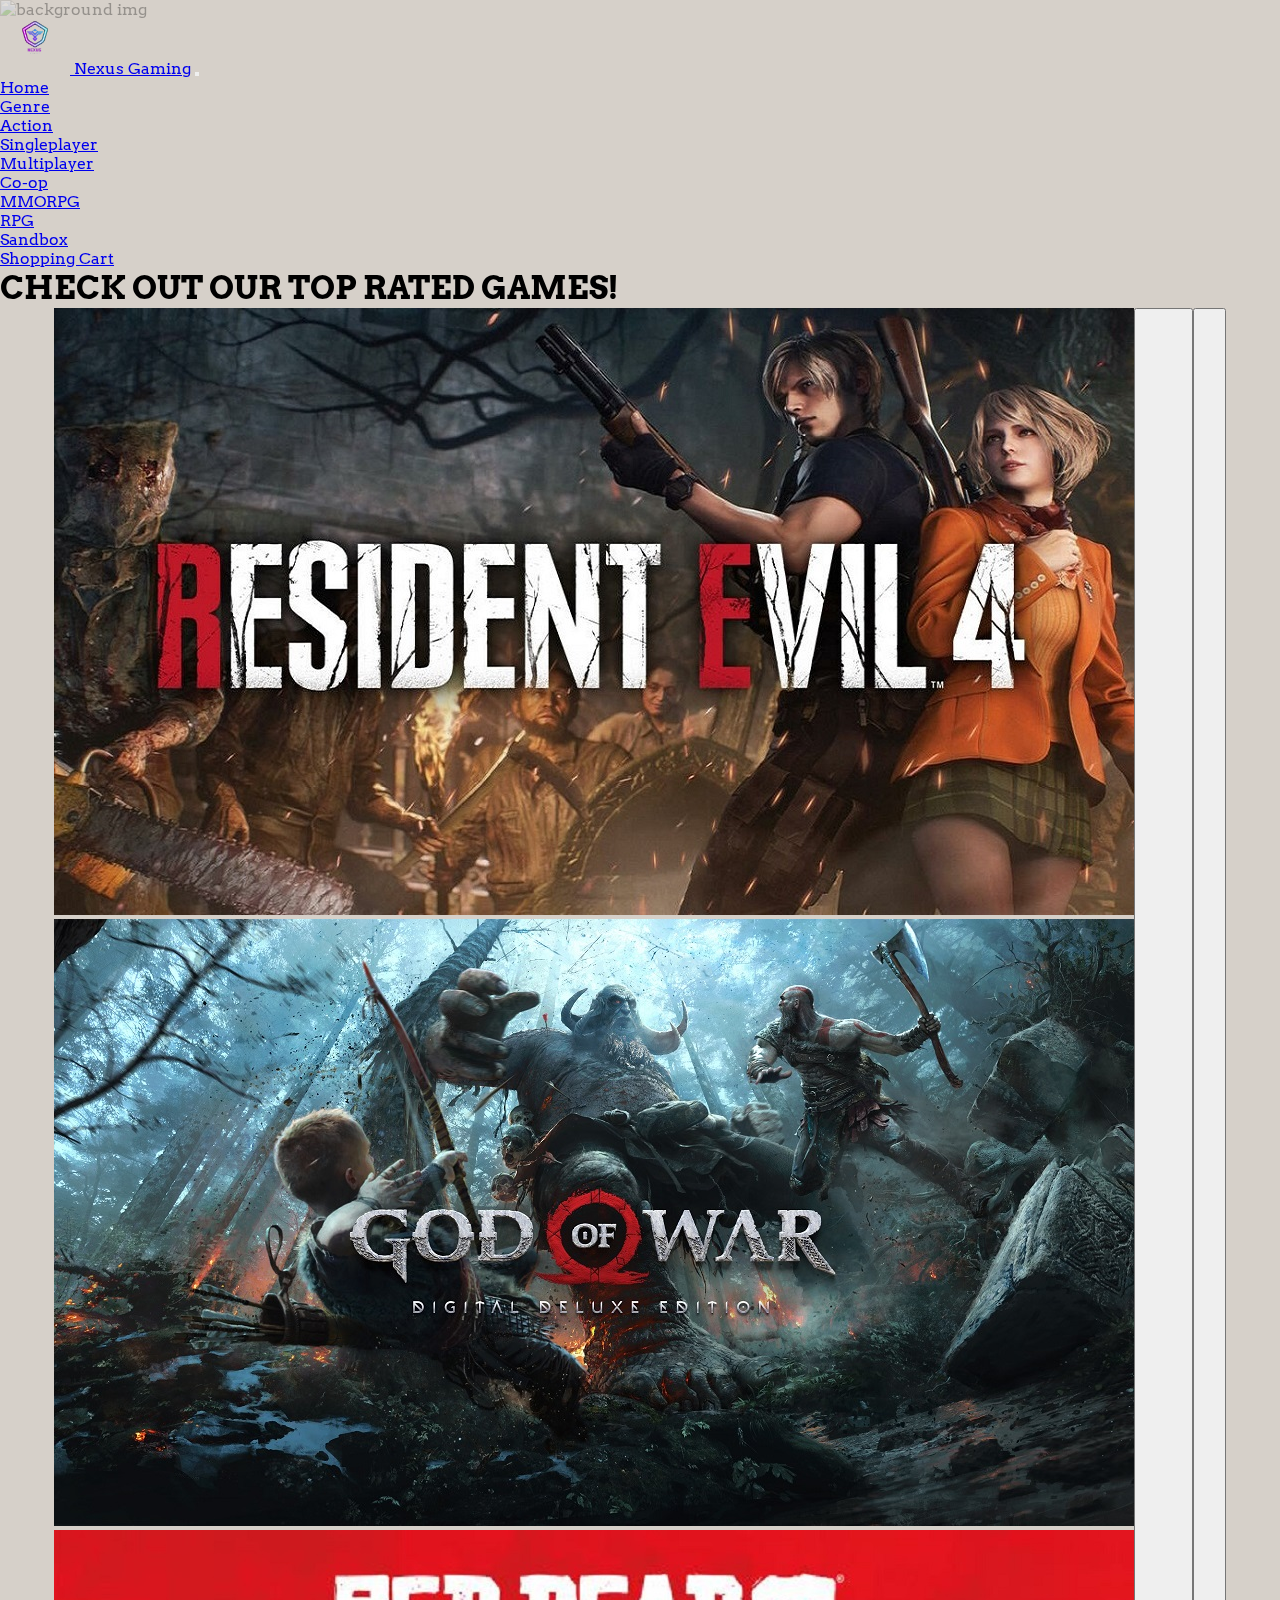
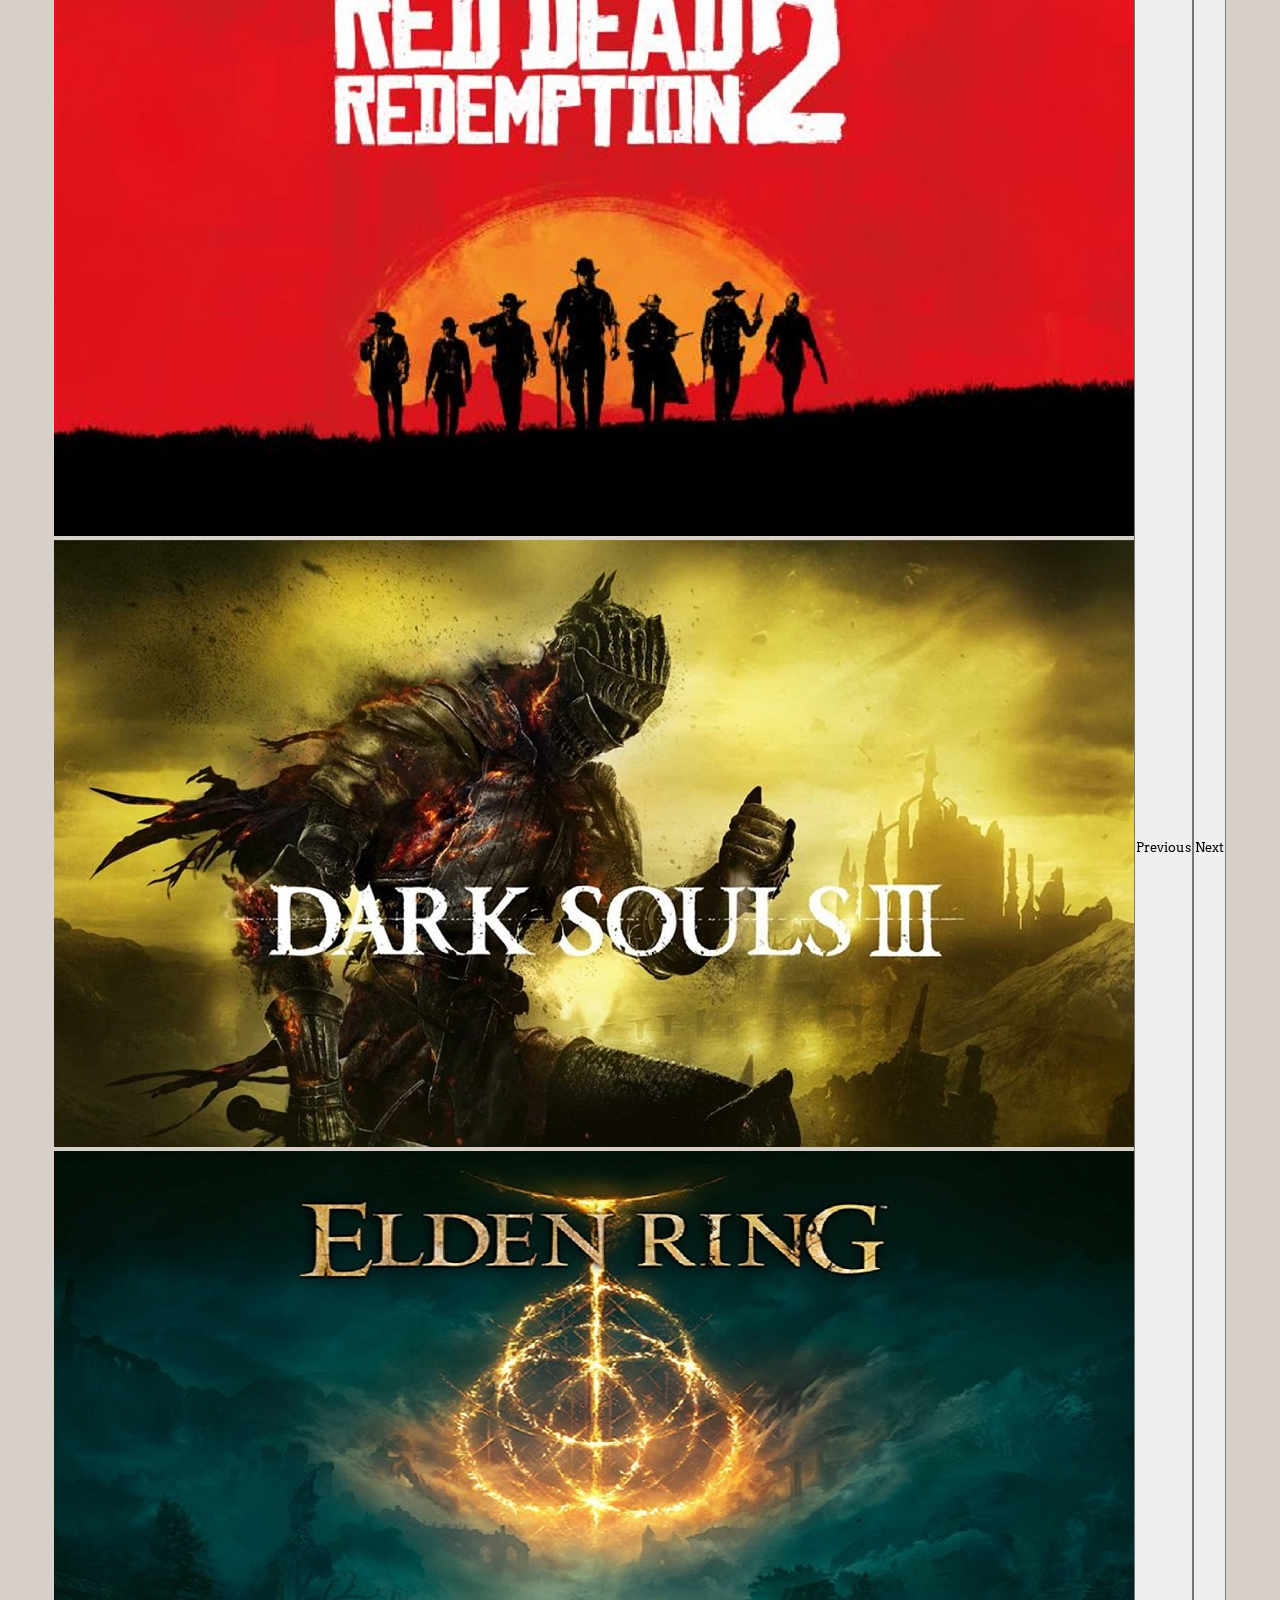
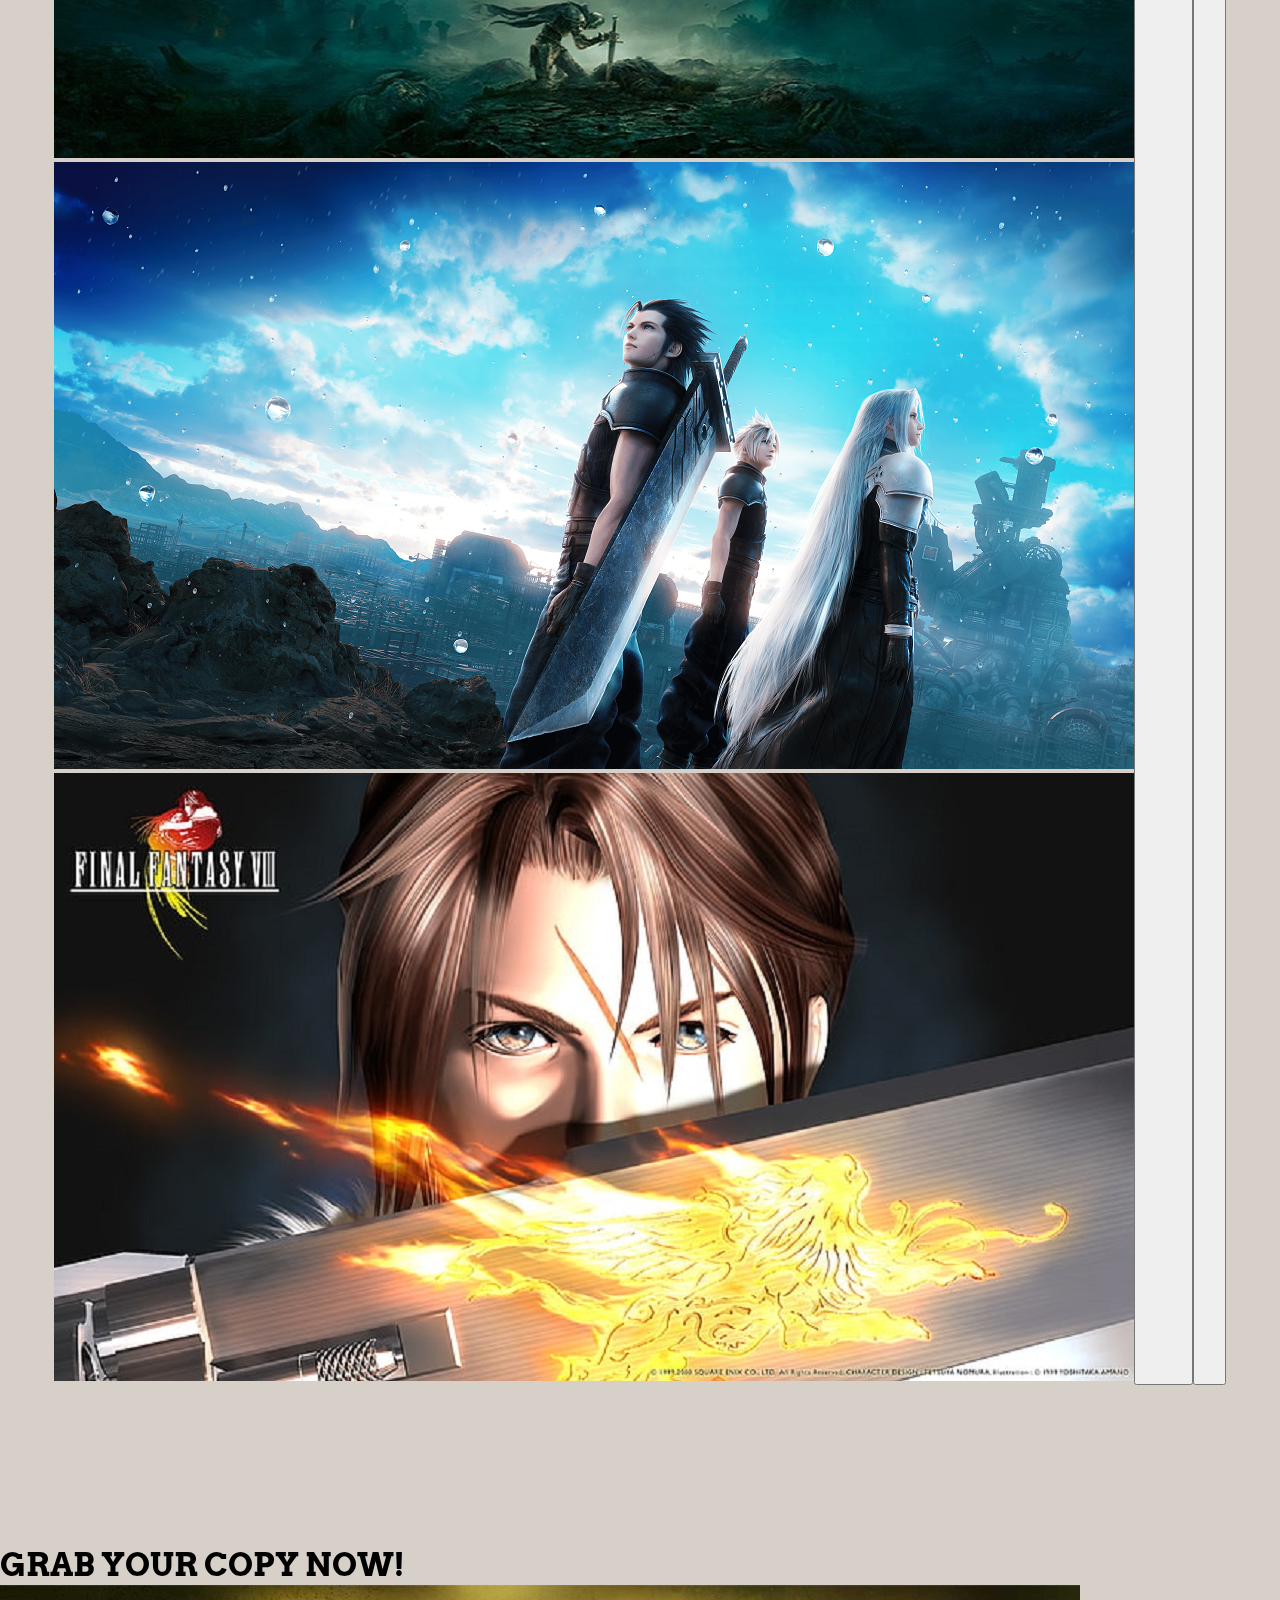
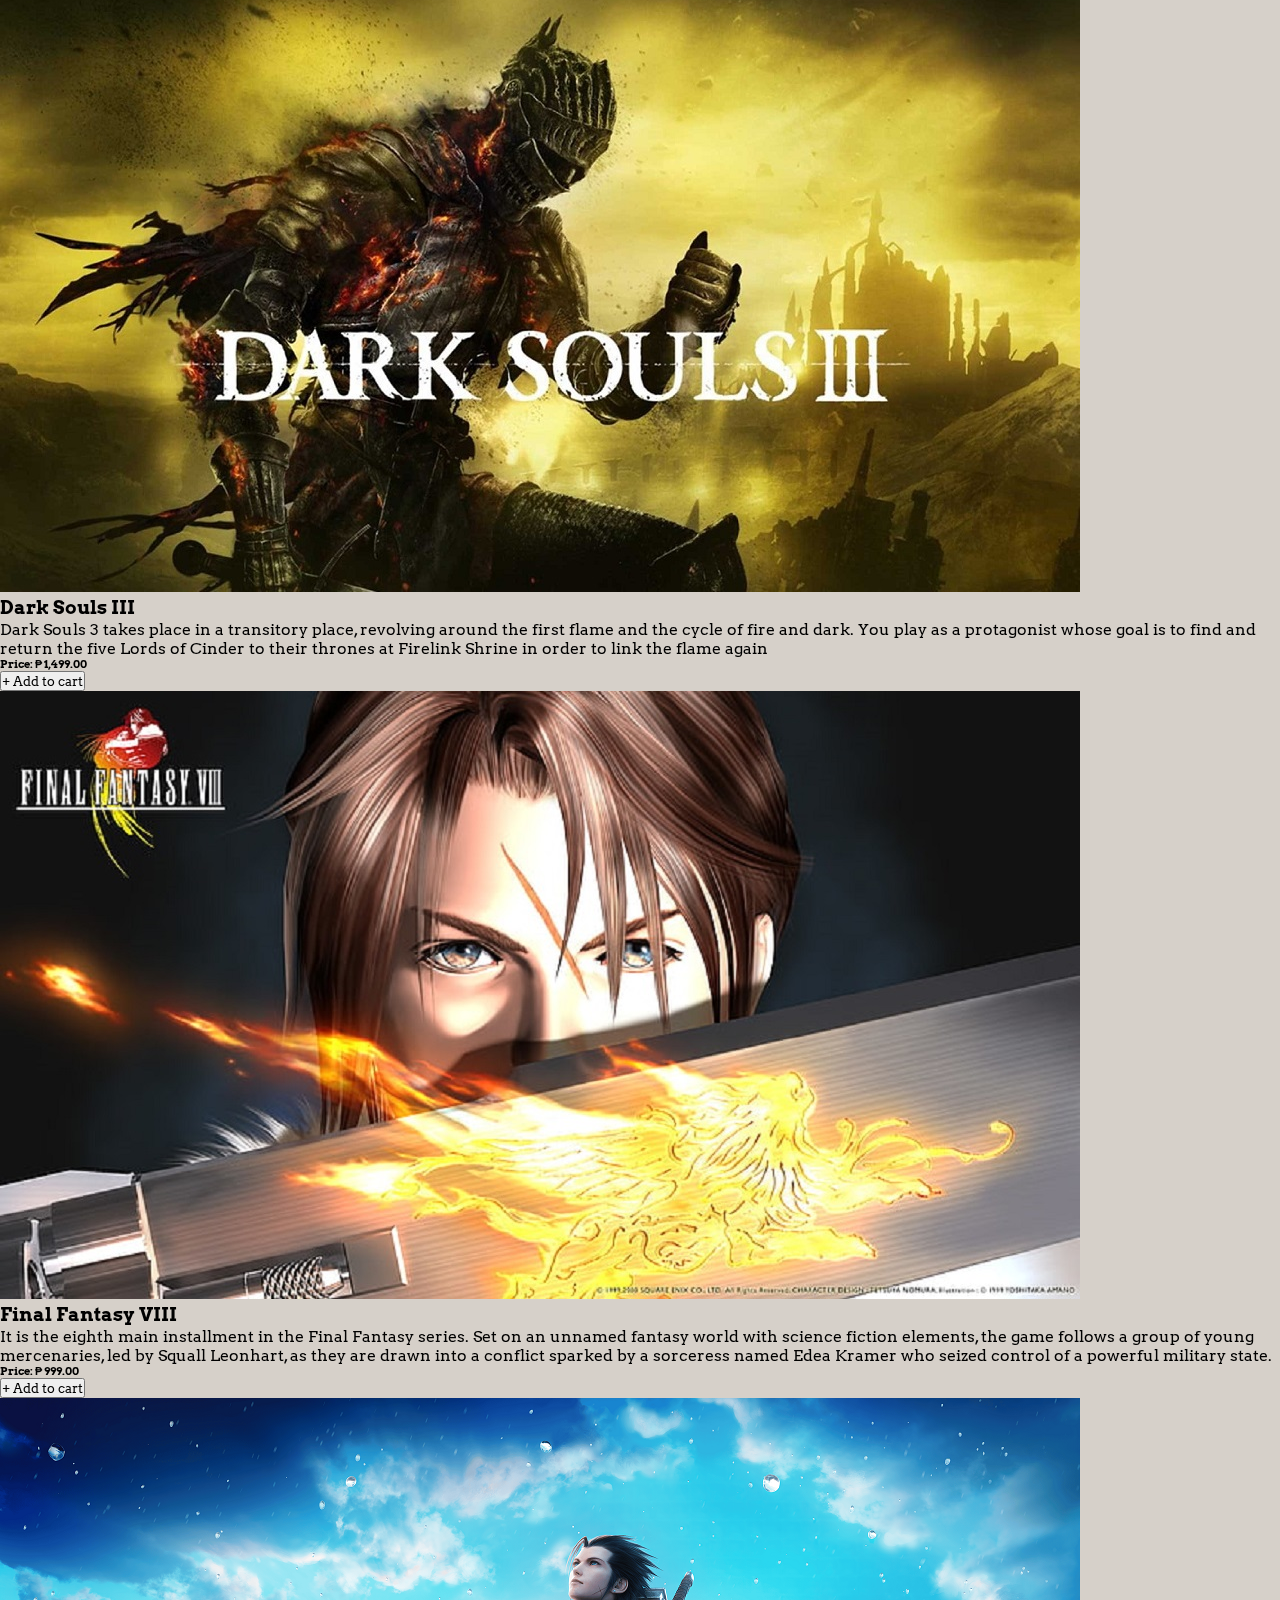
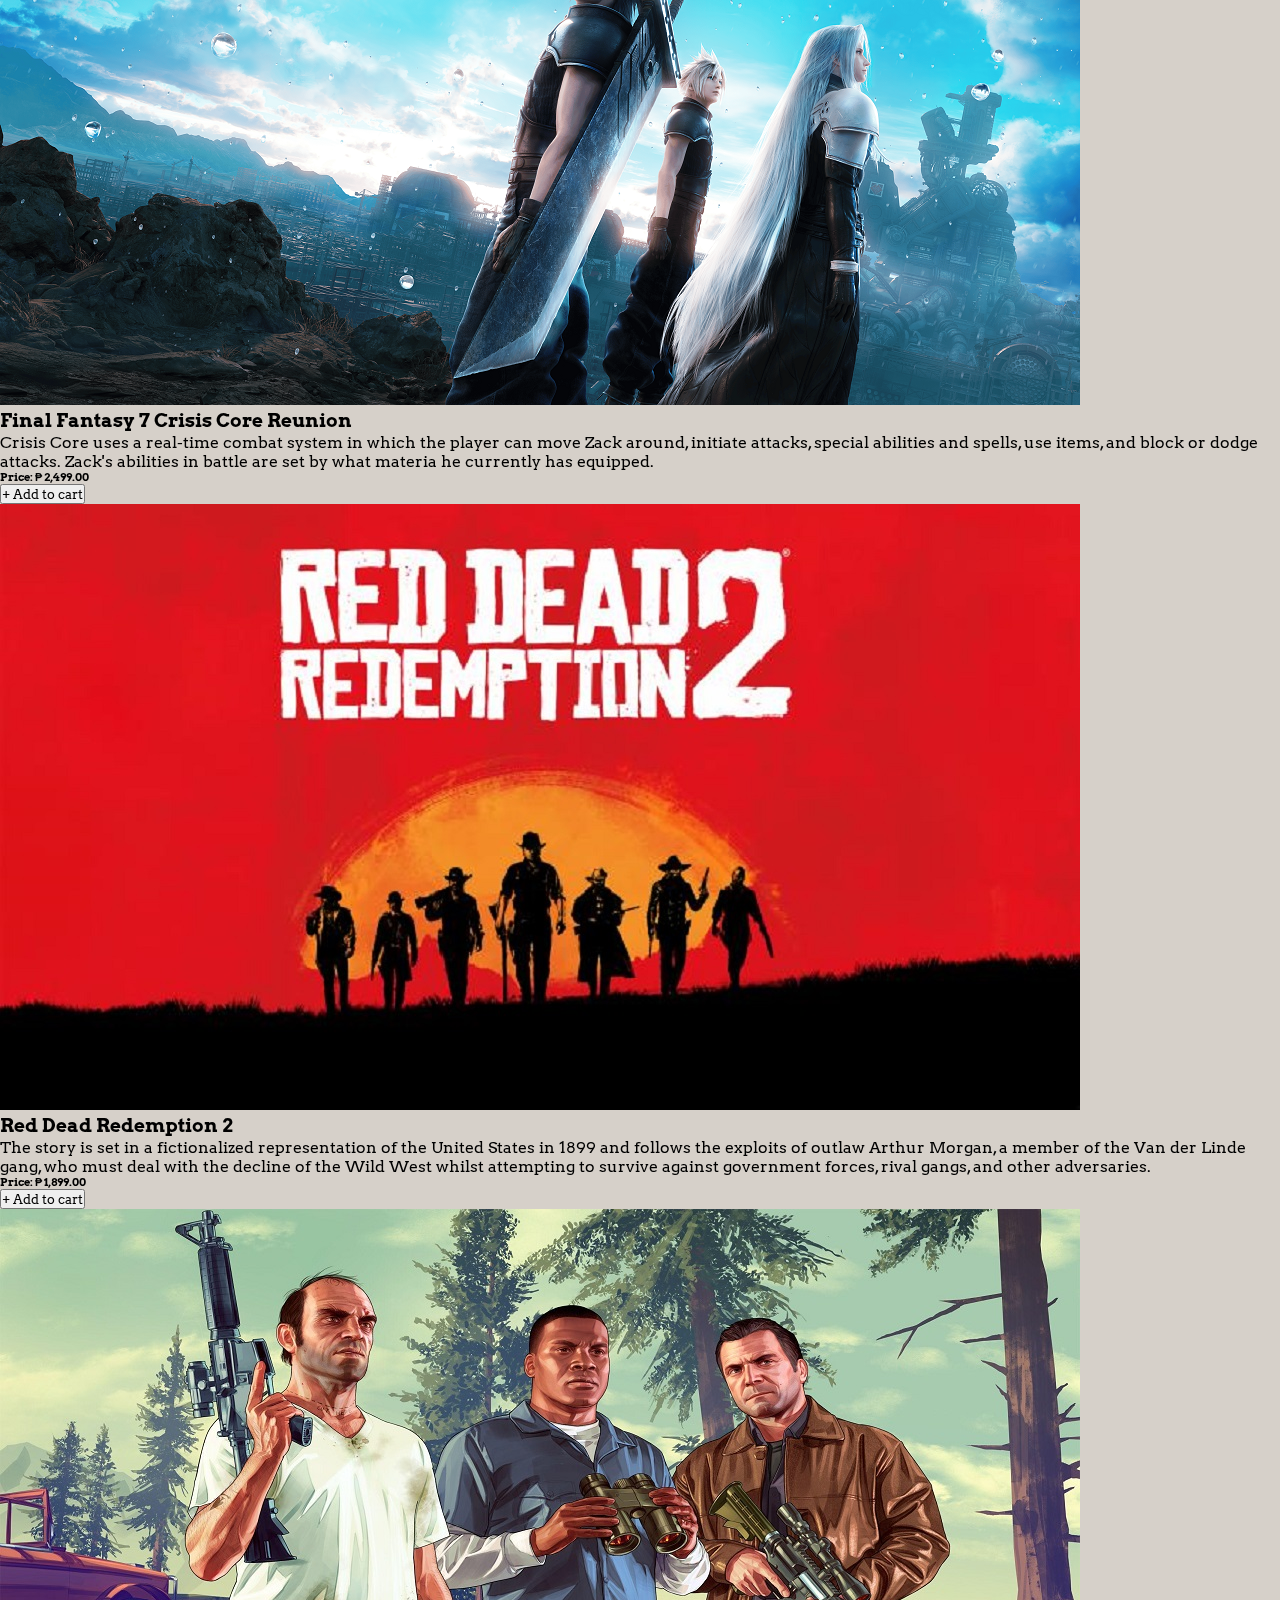
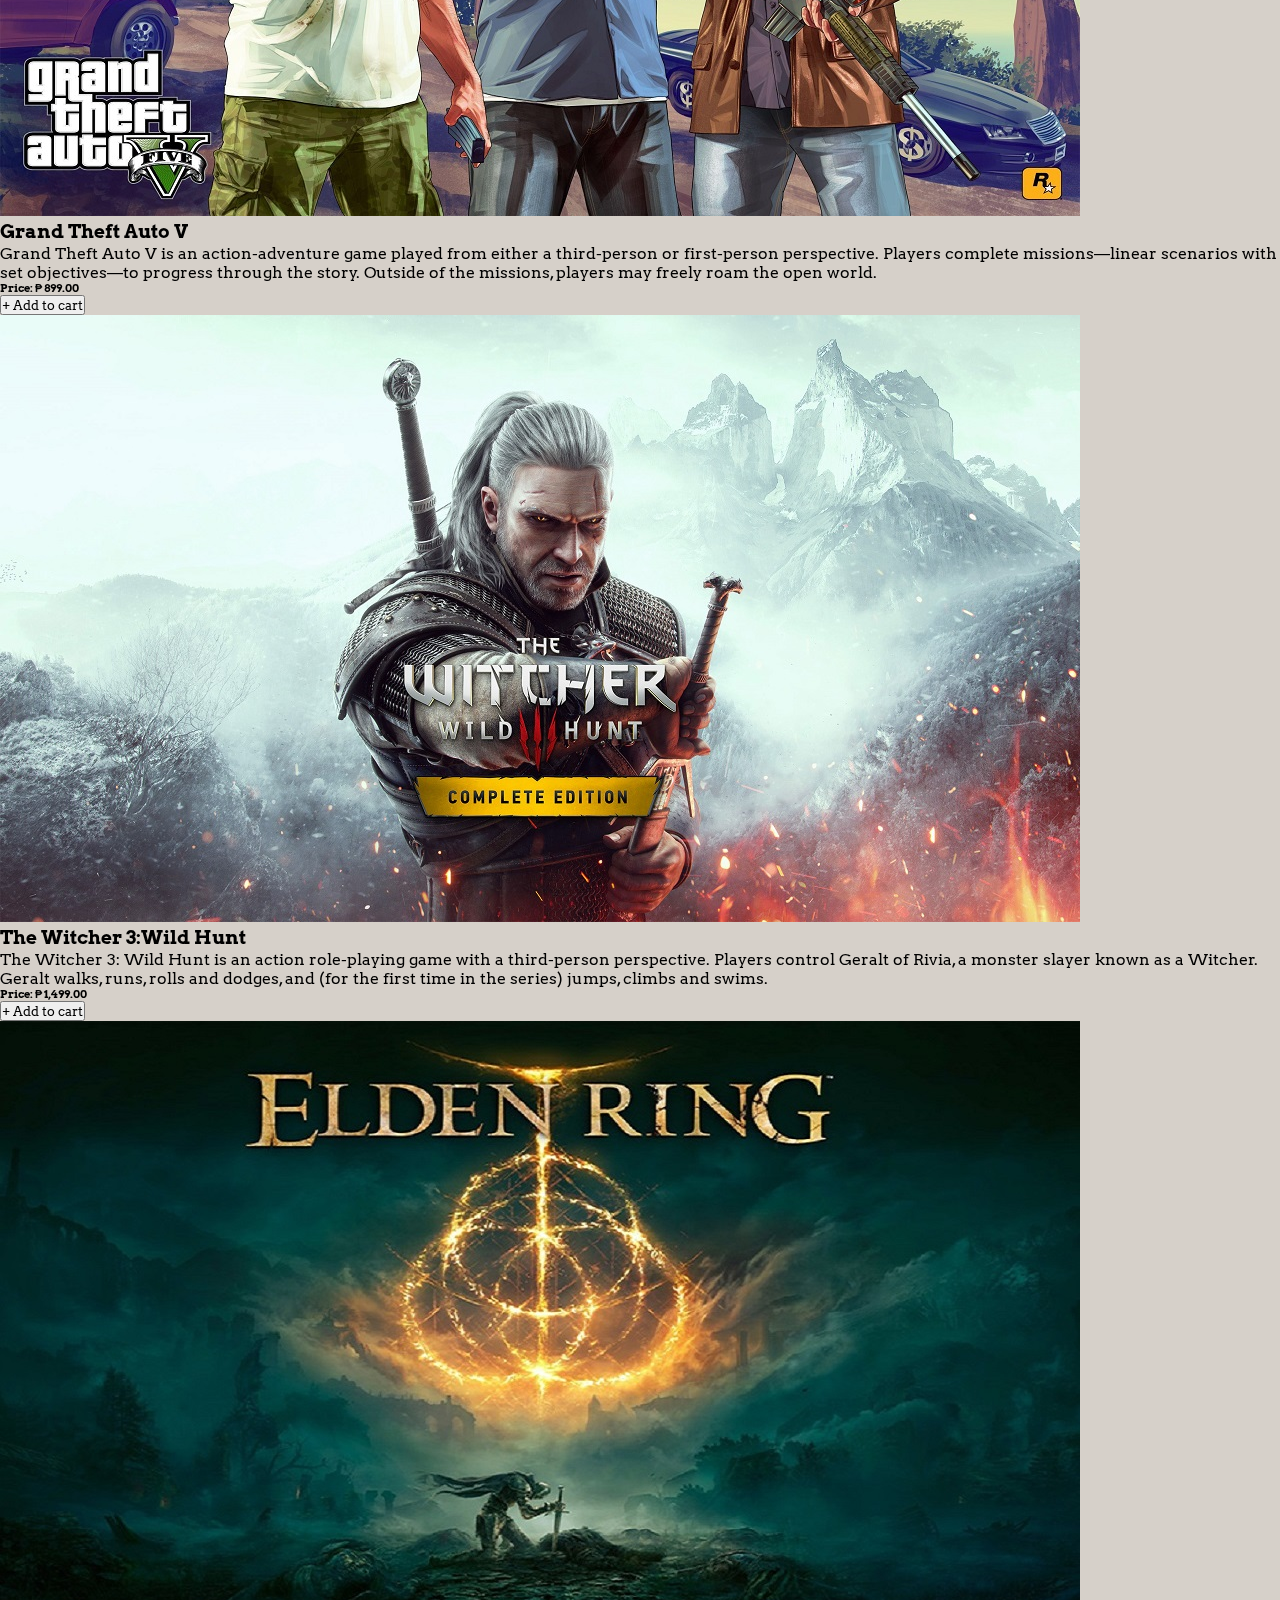
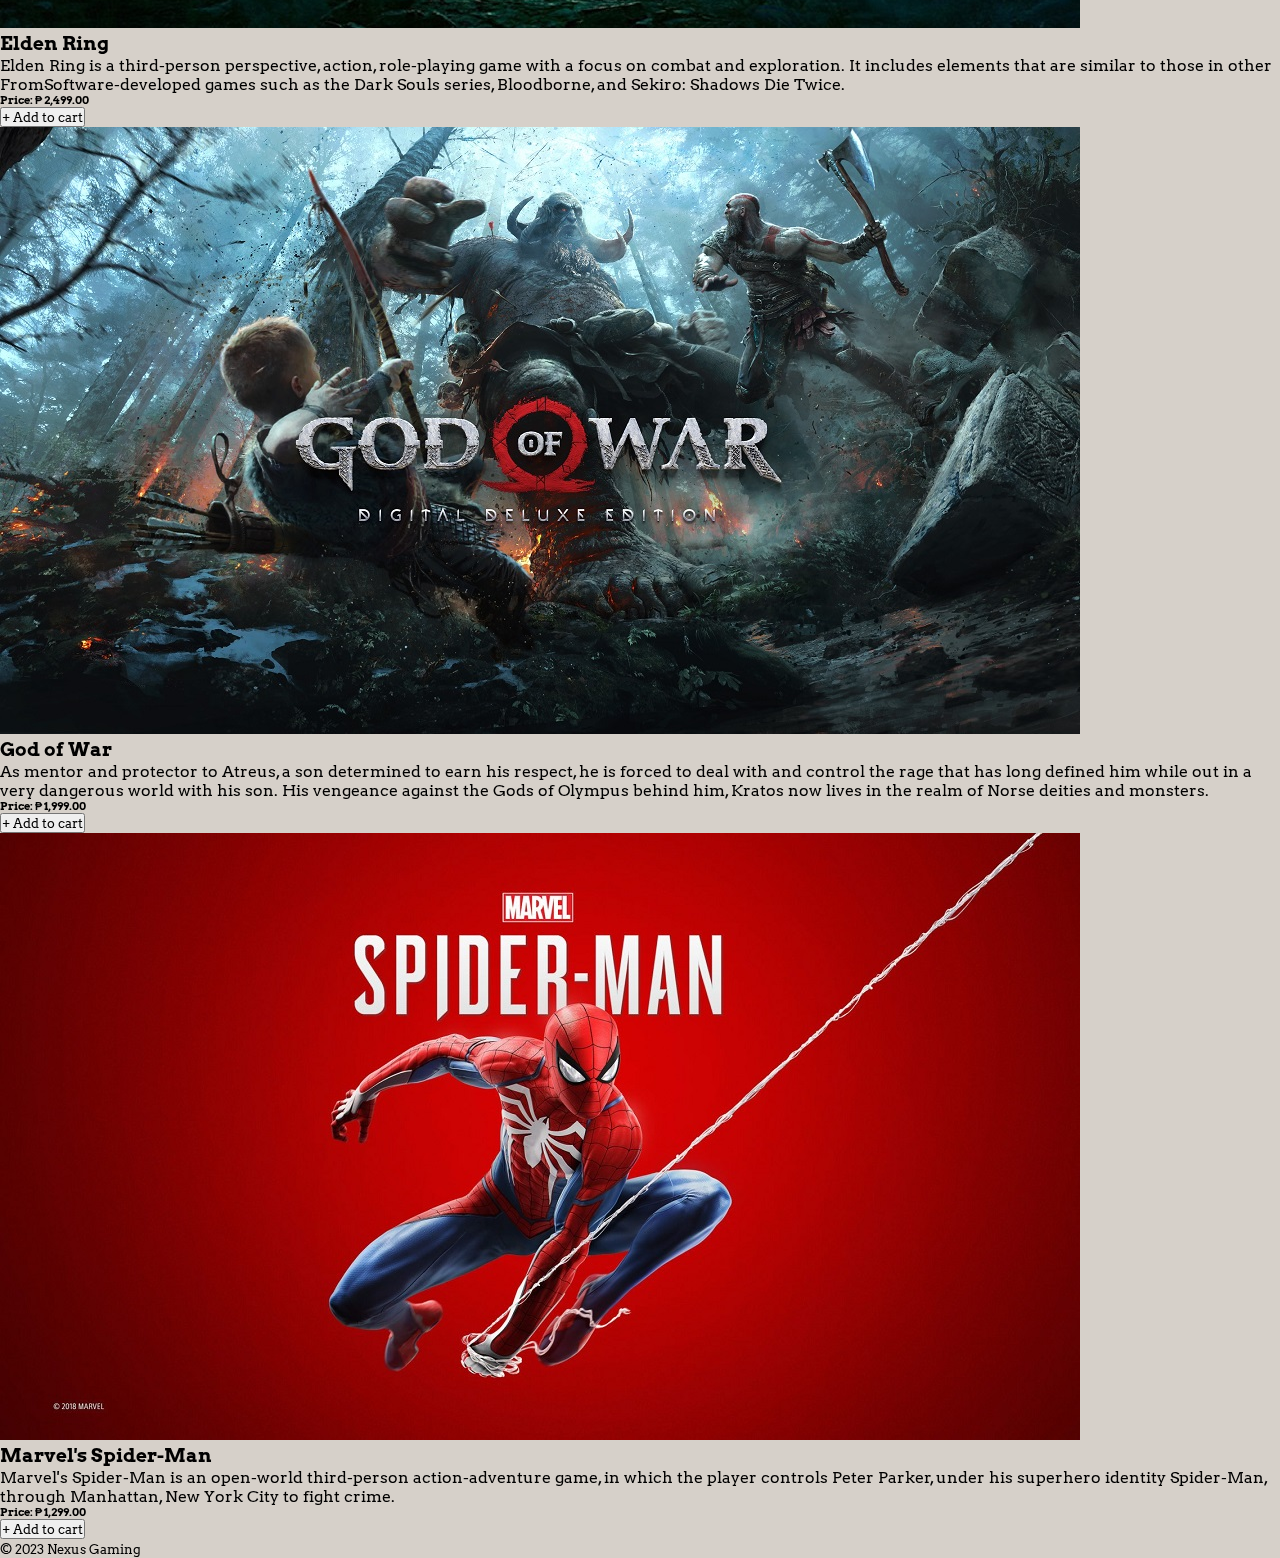
==== index.html @ f7b5dd81 "Add price" ====
<!DOCTYPE html>
<html lang="en">

<!-------------------------- Head ----------------------------------->
<head>
  <meta charset="UTF-8">
  <meta name="viewport" content="width=device-width, initial-scale=1">
  <link rel="icon" href="/assets/img/Nexus.png" type="image/icon type">
  <title>Nexus Gaming</title>
  <link href="https://cdn.jsdelivr.net/npm/bootstrap@5.3.0-alpha3/dist/css/bootstrap.min.css" rel="stylesheet"
    integrity="sha384-KK94CHFLLe+nY2dmCWGMq91rCGa5gtU4mk92HdvYe+M/SXH301p5ILy+dN9+nJOZ" crossorigin="anonymous">
  <link rel="stylesheet" href="css/main-style.css">
  <link rel="preconnect" href="https://fonts.googleapis.com">
  <link rel="preconnect" href="https://fonts.gstatic.com" crossorigin>
  <link href="https://fonts.googleapis.com/css2?family=Arvo:ital,wght@0,400;0,700;1,400;1,700&display=swap"
    rel="stylesheet">
</head>

<body>
  <img id="background-img" class="img-fluid" src="https://mcdn.wallpapersafari.com/medium/87/31/QWq20j.jpg"
    alt="background img">

  <!------------------------------- Navigations -------------------------------->
  <nav class="navbar navbar-expand-lg bg-transparent text-dark">
    <div class="container-fluid">
      <a class="navbar-brand" href="index.html"><img src="/assets/img/Nexus.png" alt="Bootstrap" width="70" height="74">
        Nexus Gaming</a>
      <button class="navbar-toggler" type="button" data-bs-toggle="collapse" data-bs-target="#navbarSupportedContent"
        aria-controls="navbarSupportedContent" aria-expanded="false" aria-label="Toggle navigation">
        <span class="navbar-toggler-icon"></span>
      </button>
      <div class="collapse navbar-collapse" id="navbarSupportedContent">
        <ul class="navbar-nav me-auto mb-2 mb-lg-0">
          <li class="nav-item">
            <a class="nav-link active" aria-current="page" href="index.html"> Home</a>
          </li>
          <li class="nav-item dropdown">
            <a class="nav-link dropdown-toggle" href="#" role="button" data-bs-toggle="dropdown" aria-expanded="false">
              Genre
            </a>
            <ul class="dropdown-menu">
              <li><a class="dropdown-item" href="#">Action</a></li>
              <li><a class="dropdown-item" href="#">Singleplayer</a></li>
              <li><a class="dropdown-item" href="#">Multiplayer</a></li>
              <li><a class="dropdown-item" href="#">Co-op</a></li>
              <li><a class="dropdown-item" href="#">MMORPG</a></li>
              <li><a class="dropdown-item" href="#">RPG</a></li>
              <li><a class="dropdown-item" href="#">Sandbox</a></li>
            </ul>
          </li>
          <li class="nav-item">
            <a class="nav-link" href="cart.html"> Shopping Cart</a>
          </li>
        </ul>
      </div>
    </div>
  </nav>

  <!------------------------------------- Main ------------------------------------->
  <main>
    <!------------------------------- Welcome Screen --------------------------------->
    <div class="p-30 text-center w-100">
      <h1 class="p-4 m-2 text-center">CHECK OUT OUR TOP RATED GAMES!</h1>
      <div class="carousel">
        <div id="carouselExampleAutoplaying" class="carousel slide" data-bs-ride="carousel">
          <div class="carousel-inner">
            <div class="carousel-item">
              <img src="/assets/img/RE4.jpg" class="d-block w-100" alt="RE4">
            </div>
            <div class="carousel-item active">
              <img src="/assets/img/God of War.jpg" class="d-block w-100" alt="RDR2">
            </div>
            <div class="carousel-item">
              <img src="/assets/img/RDR2.png" class="d-block w-100" alt="RDR2">
            </div>
            <div class="carousel-item">
              <img src="/assets/img/ds3.jpg" class="d-block w-100" alt="DS3">
            </div>
            <div class="carousel-item">
              <img src="/assets/img/elden-ring.jpg" class="d-block w-100" alt="elden-ring">
            </div>
            <div class="carousel-item">
              <img src="/assets/img/ff7ccr.webp" class="d-block w-100" alt="FF7CCR">
            </div>
            <div class="carousel-item">
              <img src="/assets/img/ff8.jpg" class="d-block w-100" alt="FF8">
            </div>
          </div>
          <button class="carousel-control-prev" type="button" data-bs-target="#carouselExampleAutoplaying"
            data-bs-slide="prev">
            <span class="carousel-control-prev-icon" aria-hidden="true"></span>
            <span class="visually-hidden">Previous</span>
          </button>
          <button class="carousel-control-next" type="button" data-bs-target="#carouselExampleAutoplaying"
            data-bs-slide="next">
            <span class="carousel-control-next-icon" aria-hidden="true"></span>
            <span class="visually-hidden">Next</span>
          </button>
        </div>
      </div>


      <!------------------------------------- Cards ------------------------------------->
      <div class="cards-album-container p-30 text-center w-100">
        <h1>GRAB YOUR COPY NOW!</h1>
        <div class="album py-5 bg-body-transparent text-start">
          <div class="container">
            <div class="row row-cols-1 row-cols-sm-2 row-cols-md-3 g-3">
              <div class="col-lg-4 d-flex align-items-stretch">
                <div class="card shadow-sm">
                  <img src="/assets/img/ds3.jpg" alt="">
                  <div class="card-body">
                    <p class="card-text">
                    <h3>Dark Souls III</h3>
                    Dark Souls 3 takes place in a transitory place, revolving around the first flame and the cycle of
                    fire and dark. You play as a protagonist whose goal is to find and return the
                    five Lords of Cinder to their thrones at Firelink Shrine in order to link the flame again</p>
                  </div>
                  <div class="d-flex p-3 justify-content-around align-items-center">
                    <h6 class="m-0">Price: &#8369; 1,499.00</h6>
                    <button type="button" class="btn btn-sm btn-outline-secondary">+ Add to cart</button>
                  </div>
                </div>
              </div>

              <div class="col-lg-4 d-flex align-items-stretch">
                <div class="card shadow-sm">
                  <img src="/assets/img/ff8.jpg" alt="">
                  <div class="card-body">
                    <p class="card-text">
                    <h3>Final Fantasy VIII</h3>
                    It is the eighth main installment in the Final Fantasy series. Set on an unnamed fantasy world with
                    science fiction elements, the game follows a group of young mercenaries, led by Squall Leonhart, as
                    they are drawn into a conflict sparked by
                    a sorceress named Edea Kramer who seized control of a powerful military state.</p>
                  </div>
                  <div class="d-flex p-3 justify-content-around align-items-center">
                    <h6 class="m-0">Price: &#8369; 999.00</h6>
                    <button type="button" class="btn btn-sm btn-outline-secondary">+ Add to cart</button>
                  </div>
                </div>
              </div>

              <div class="col-lg-4 d-flex align-items-stretch">
                <div class="card shadow-sm">
                  <img src="/assets/img/ff7ccr.webp" alt="">
                  <div class="card-body">
                    <p class="card-text">
                    <h3>Final Fantasy 7 Crisis Core Reunion</h3>
                    Crisis Core uses a real-time combat system in which the player can move Zack around, initiate
                    attacks, special abilities and spells, use items, and block or dodge attacks.
                    Zack's abilities in battle are set by what materia he currently has equipped.</p>
                  </div>
                  <div class="d-flex p-3 justify-content-around align-items-center">
                    <h6 class="m-0">Price: &#8369; 2,499.00</h6>
                    <button type="button" class="btn btn-sm btn-outline-secondary">+ Add to cart</button>
                  </div>
                </div>
              </div>

              <div class="col-lg-4 d-flex align-items-stretch">
                <div class="card shadow-sm">
                  <img src="/assets/img/RDR2.png" alt="">
                  <div class="card-body">
                    <p class="card-text">
                    <h3>Red Dead Redemption 2</h3>
                    The story is set in a fictionalized representation of the United States in 1899 and follows the
                    exploits of outlaw Arthur Morgan, a member of the Van der Linde gang, who must deal with the decline
                    of the Wild West whilst attempting
                    to survive against government forces, rival gangs, and other adversaries.</p>
                  </div>
                  <div class="d-flex p-3 justify-content-around align-items-center">
                    <h6 class="m-0">Price: &#8369; 1,899.00</h6>
                    <button type="button" class="btn btn-sm btn-outline-secondary">+ Add to cart</button>
                  </div>
                </div>
              </div>

              <div class="col-lg-4 d-flex align-items-stretch">
                <div class="card shadow-sm">
                  <img src="/assets/img/GTAV.jpg" alt="">
                  <div class="card-body">
                    <p class="card-text">
                    <h3>Grand Theft Auto V</h3>
                    Grand Theft Auto V is an action-adventure game played from either a third-person or first-person
                    perspective. Players complete missions—linear scenarios with set objectives—to progress through the
                    story.
                    Outside of the missions, players may freely roam the open world.</p>
                  </div>
                  <div class="d-flex p-3 justify-content-around align-items-center">
                    <h6 class="m-0">Price: &#8369; 899.00</h6>
                    <button type="button" class="btn btn-sm btn-outline-secondary">+ Add to cart</button>
                  </div>
                </div>
              </div>

              <div class="col-lg-4 d-flex align-items-stretch">
                <div class="card shadow-sm">
                  <img src="/assets/img/Witcher-3.jpg" alt="">
                  <div class="card-body">
                    <p class="card-text">
                    <h3>The Witcher 3:Wild Hunt</h3>
                    The Witcher 3: Wild Hunt is an action role-playing game with a third-person perspective. Players
                    control Geralt of Rivia, a monster slayer known as a Witcher. Geralt walks, runs, rolls and dodges,
                    and (for the first time in the series) jumps, climbs and swims.</p>
                  </div>
                  <div class="d-flex p-3 justify-content-around align-items-center">
                    <h6 class="m-0">Price: &#8369; 1,499.00</h6>
                    <button type="button" class="btn btn-sm btn-outline-secondary">+ Add to cart</button>
                  </div>
                </div>
              </div>

              <div class="col-lg-4 d-flex align-items-stretch">
                <div class="card shadow-sm">
                  <img src="/assets/img/elden-ring.jpg" alt="">
                  <div class="card-body">
                    <p class="card-text">
                    <h3>Elden Ring</h3>
                    Elden Ring is a third-person perspective, action, role-playing game with a focus on combat and
                    exploration. It includes elements that are similar to those in other
                    FromSoftware-developed games such as the Dark Souls series, Bloodborne, and Sekiro: Shadows Die
                    Twice.</p>
                  </div>
                  <div class="d-flex p-3 justify-content-around align-items-center">
                    <h6 class="m-0">Price: &#8369; 2,499.00</h6>
                    <button type="button" class="btn btn-sm btn-outline-secondary">+ Add to cart</button>
                  </div>
                </div>
              </div>

              <div class="col-lg-4 d-flex align-items-stretch">
                <div class="card shadow-sm">
                  <img src="/assets/img/God of War.jpg" alt="">
                  <div class="card-body">
                    <p class="card-text">
                    <h3>God of War</h3>
                    As mentor and protector to Atreus, a son determined to earn his respect, he is forced to deal with
                    and control the rage that has long defined him while out in a very dangerous world with his son. His
                    vengeance against the Gods of Olympus behind him,
                    Kratos now lives in the realm of Norse deities and monsters.</p>
                  </div>
                  <div class="d-flex p-3 justify-content-around align-items-center">
                    <h6 class="m-0">Price: &#8369; 1,999.00</h6>
                    <button type="button" class="btn btn-sm btn-outline-secondary">+ Add to cart</button>
                  </div>
                </div>
              </div>

              <div class="col-lg-4 d-flex align-items-stretch">
                <div class="card shadow-sm">
                  <img src="/assets/img/Spiderman.jpg" alt="">
                  <div class="card-body">
                    <p class="card-text">
                    <h3>Marvel's Spider-Man</h3>
                    Marvel's Spider-Man is an open-world third-person action-adventure game, in which the player
                    controls Peter Parker,
                    under his superhero identity Spider-Man, through Manhattan, New York City to fight crime.</p>
                  </div>
                  <div class="d-flex p-3 justify-content-around align-items-center">
                    <h6 class="m-0">Price: &#8369; 1,299.00</h6>
                    <button type="button" class="btn btn-sm btn-outline-secondary">+ Add to cart</button>
                  </div>
                </div>
              </div>

            </div>
          </div>
        </div>
      </div>
    </div>
  </main>
  <footer>
    <p><small>&copy; 2023 Nexus Gaming </small></p>
  </footer>
  <script src="https://cdn.jsdelivr.net/npm/bootstrap@5.3.0-alpha3/dist/js/bootstrap.bundle.min.js"
    integrity="sha384-ENjdO4Dr2bkBIFxQpeoTz1HIcje39Wm4jDKdf19U8gI4ddQ3GYNS7NTKfAdVQSZe"
    crossorigin="anonymous"></script>
</body>

</html>
---- css/main-style.css ----
*{
    margin: 0;
    padding: 0;
    font-family: "Arvo",sans-serif;
    font-weight: 600rem;
    box-sizing: border-box;
}

body{
    background-color: rgb(214, 208, 201);
}

#background-img {
    width: 100%;
    height: 100%;
    object-fit: cover;
    position: fixed;
    left: 0;
    right: 0;
    top: 0;
    bottom: 0;
    opacity: 0.3;
    z-index: -4;
  }

main{
    display: flex;
    justify-content: center;
    align-content: center;
}

.carousel{
    display: flex;
    justify-content: center;
    align-content: center;
    width: auto;
}

.carousel img{
    justify-content: center;
    max-width: 100%;
    height: auto;
}

.cards-album-container{
    margin-top: 10rem;
}

.card{
    transition: all .2s ease-in-out;
}

.card:hover {
    transform: scale(1.03); 
    z-index: 1;
}

.dropdown-item:hover{
    background-color: bisque;
}
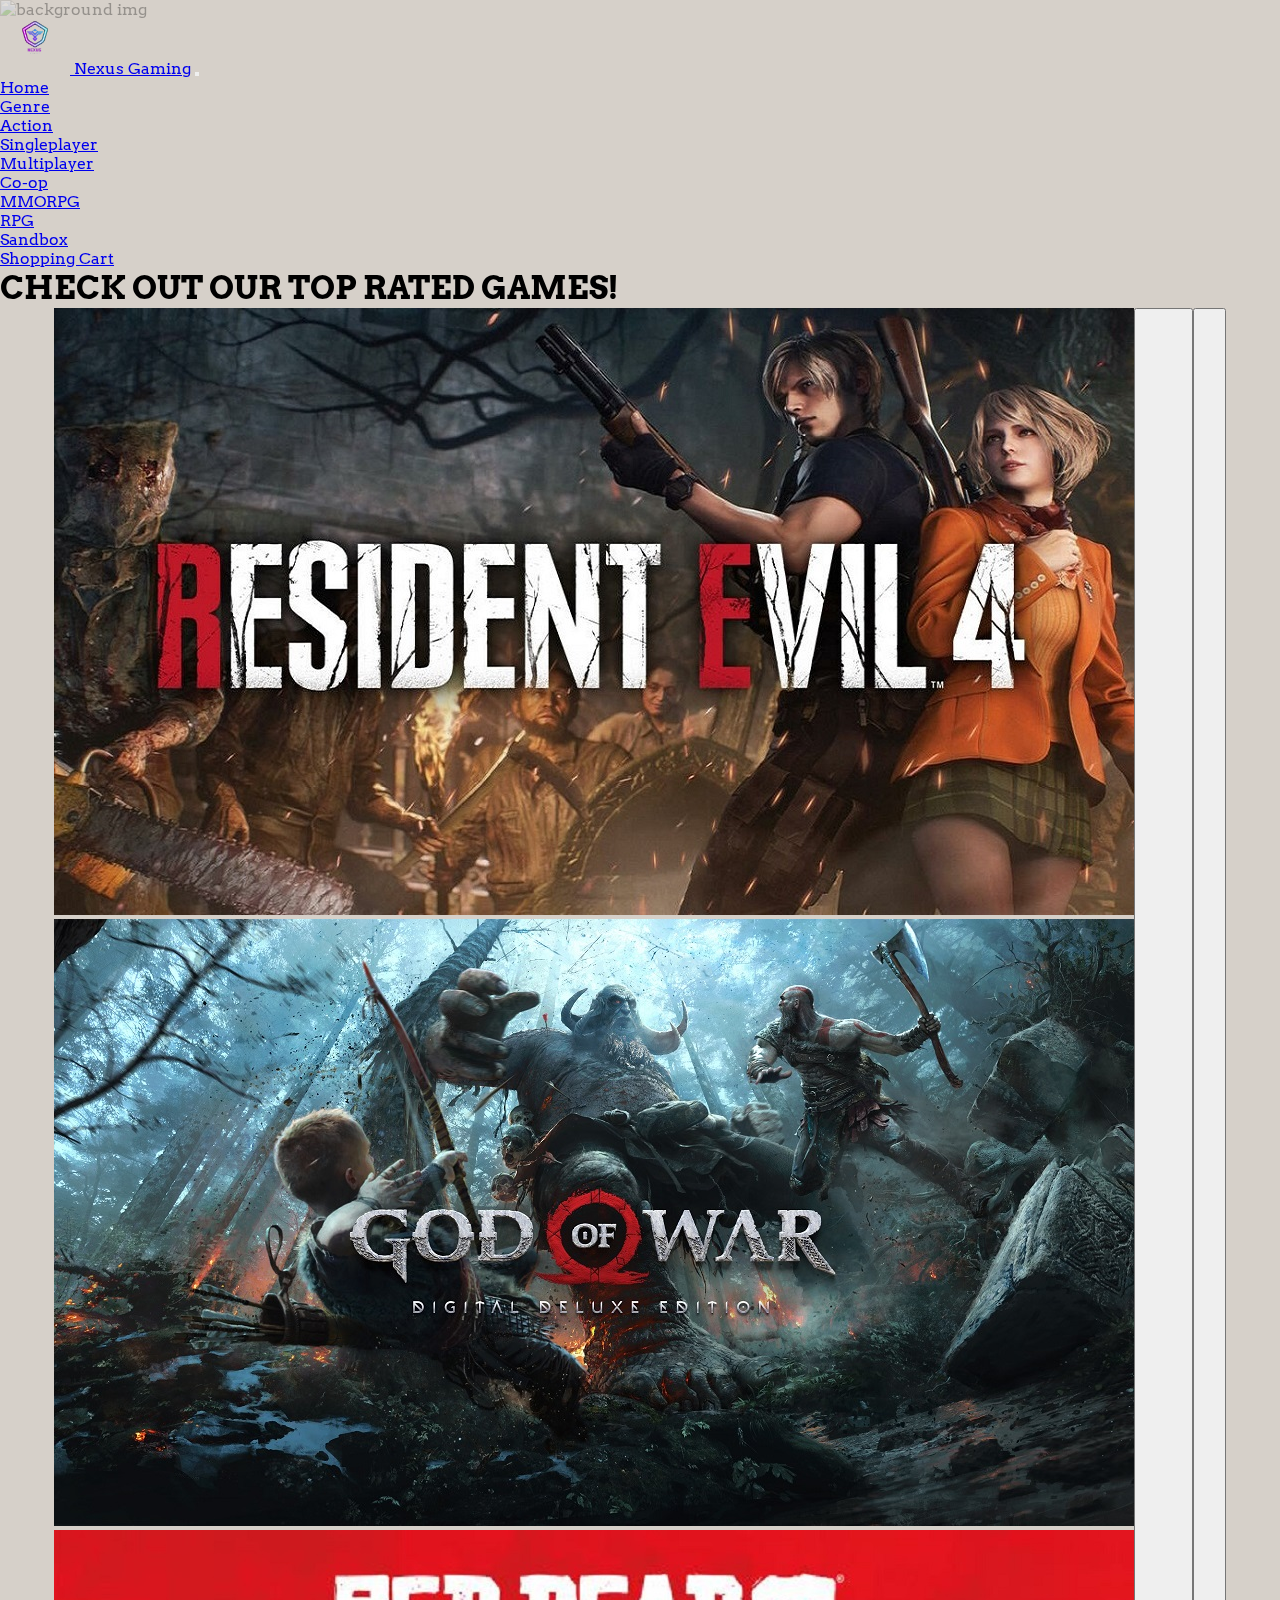
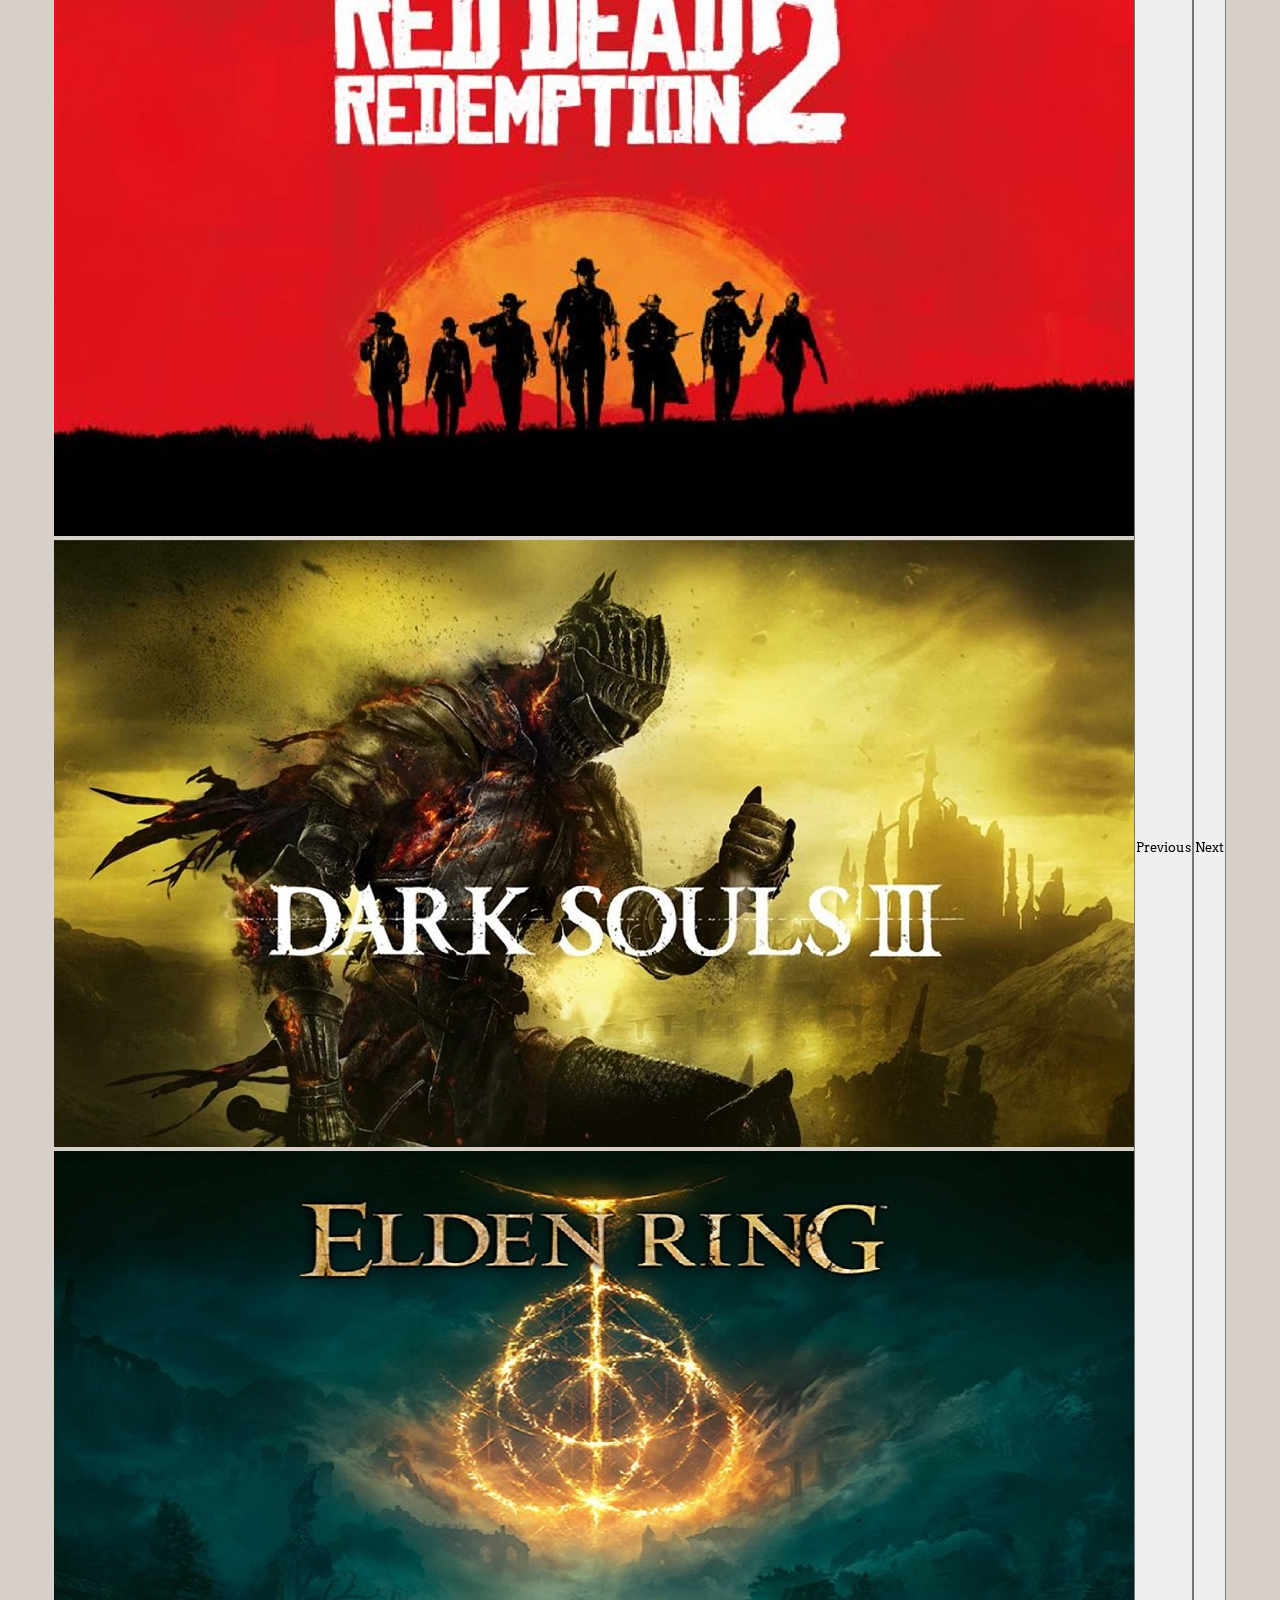
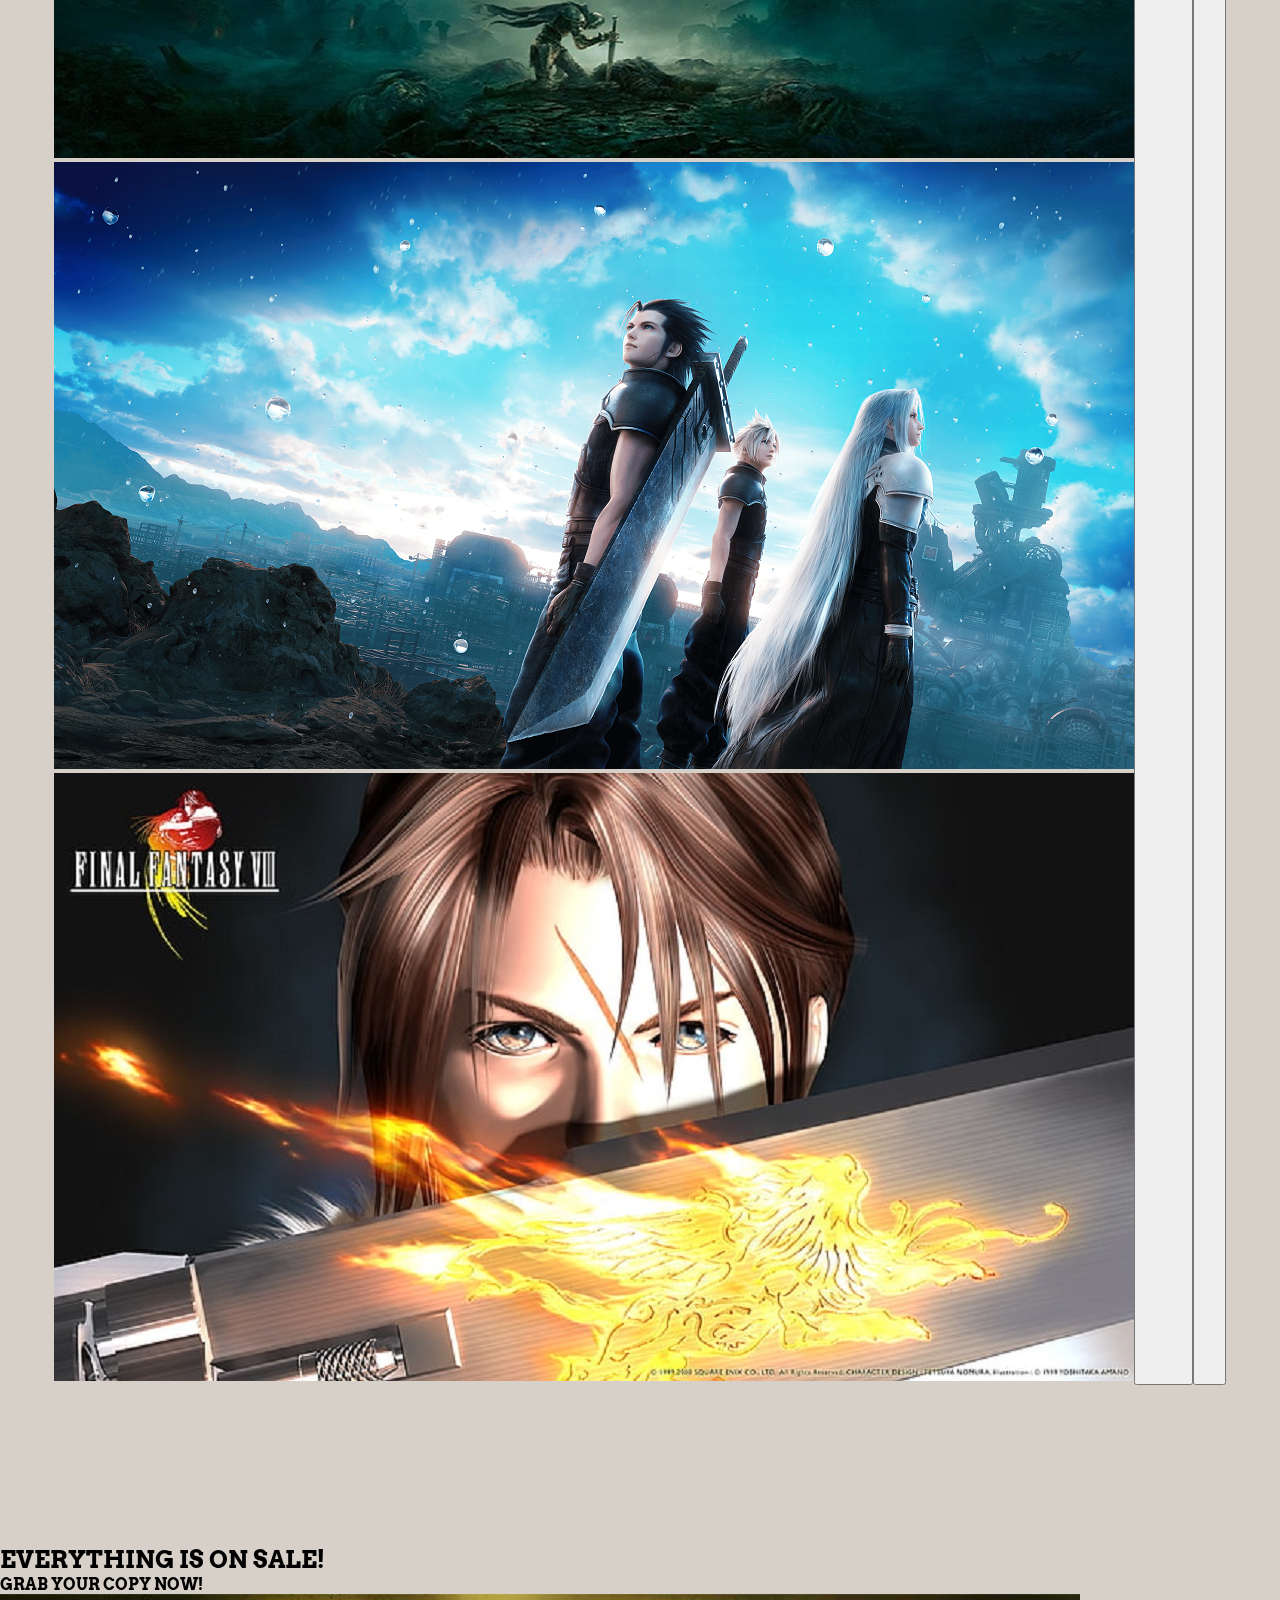
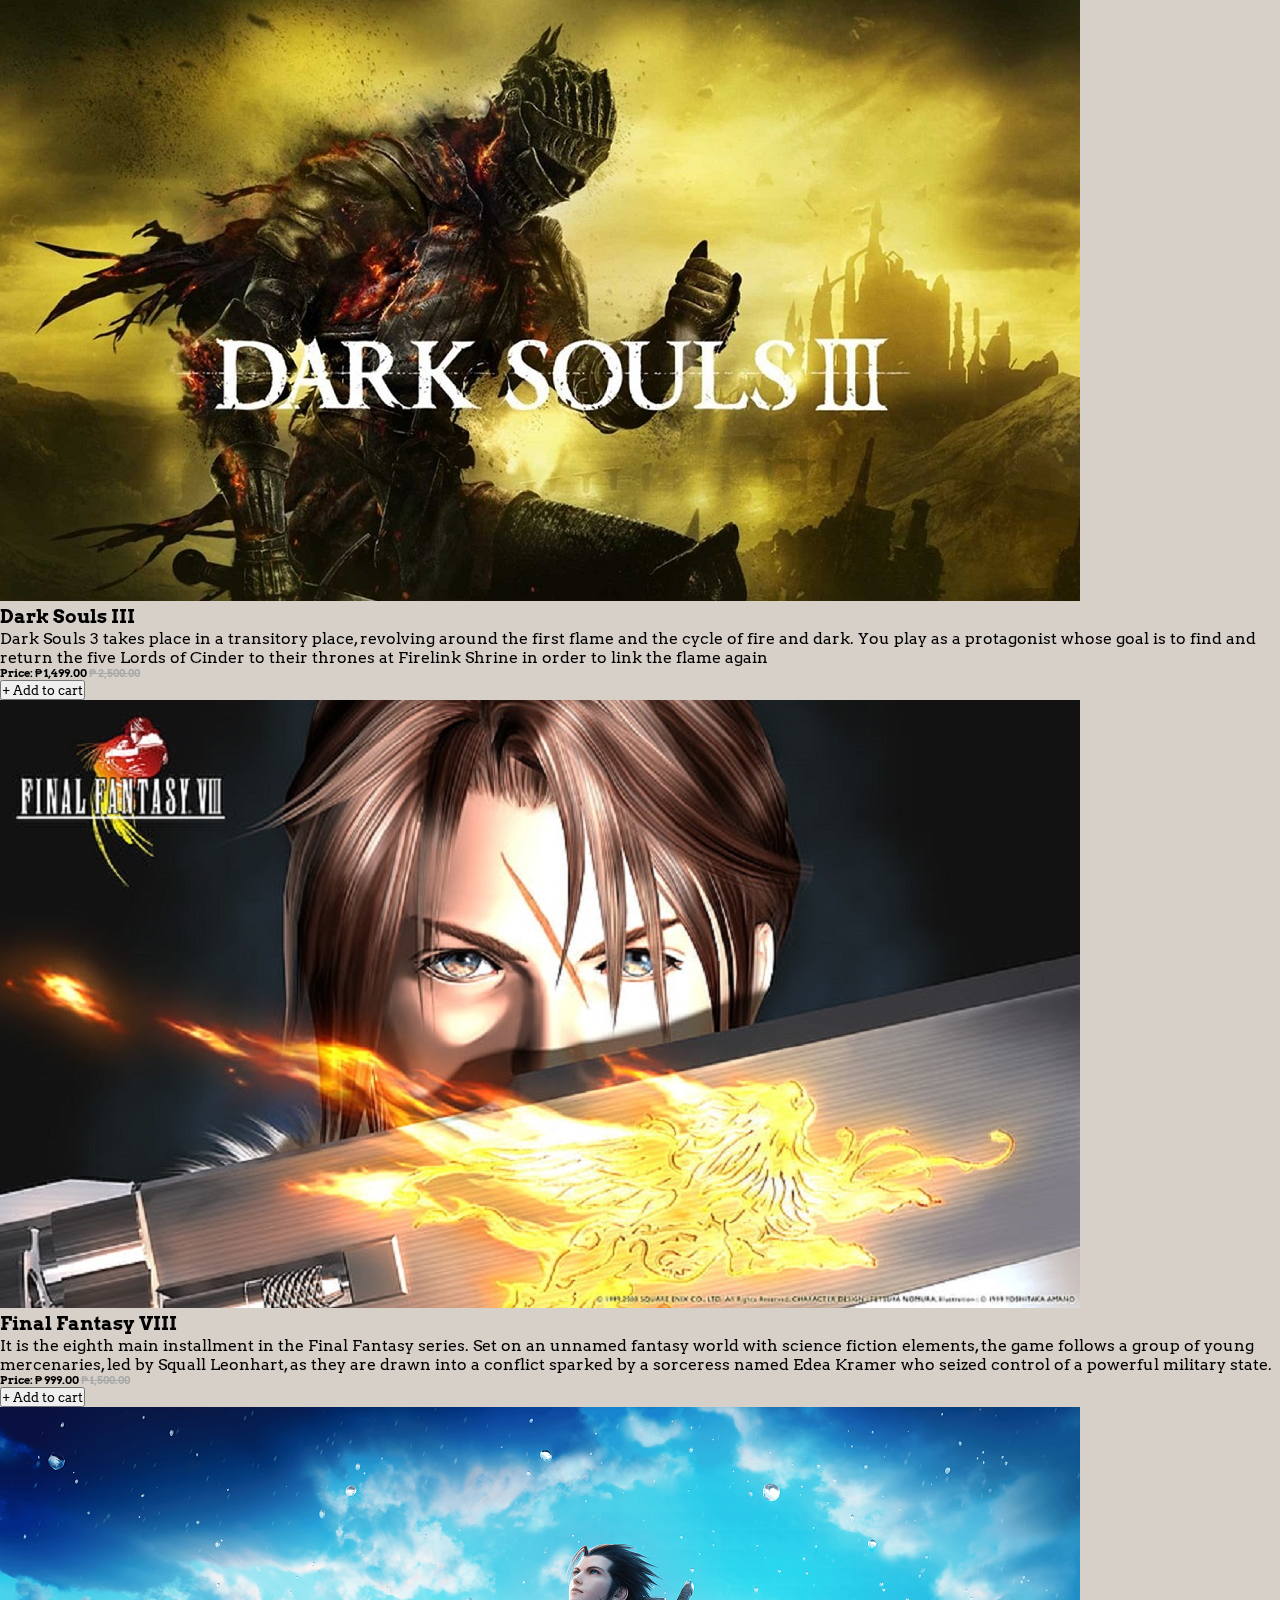
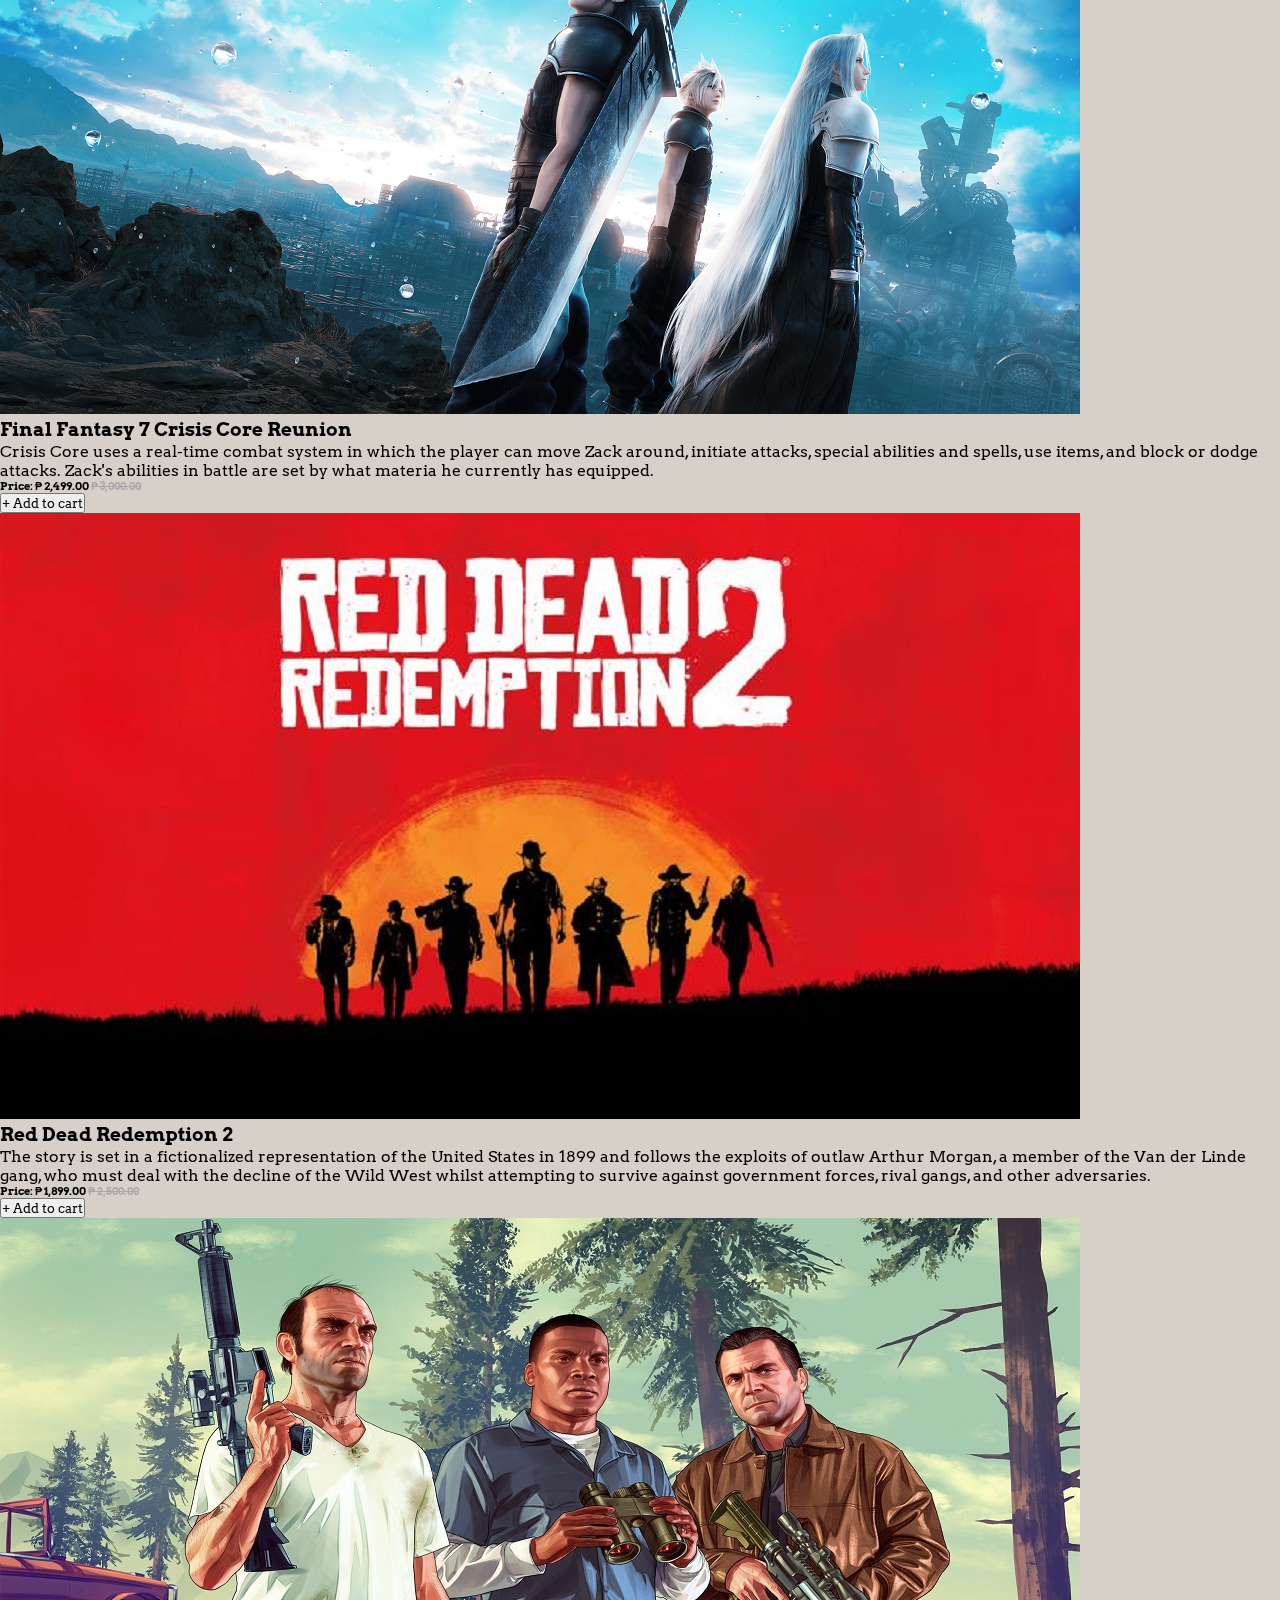
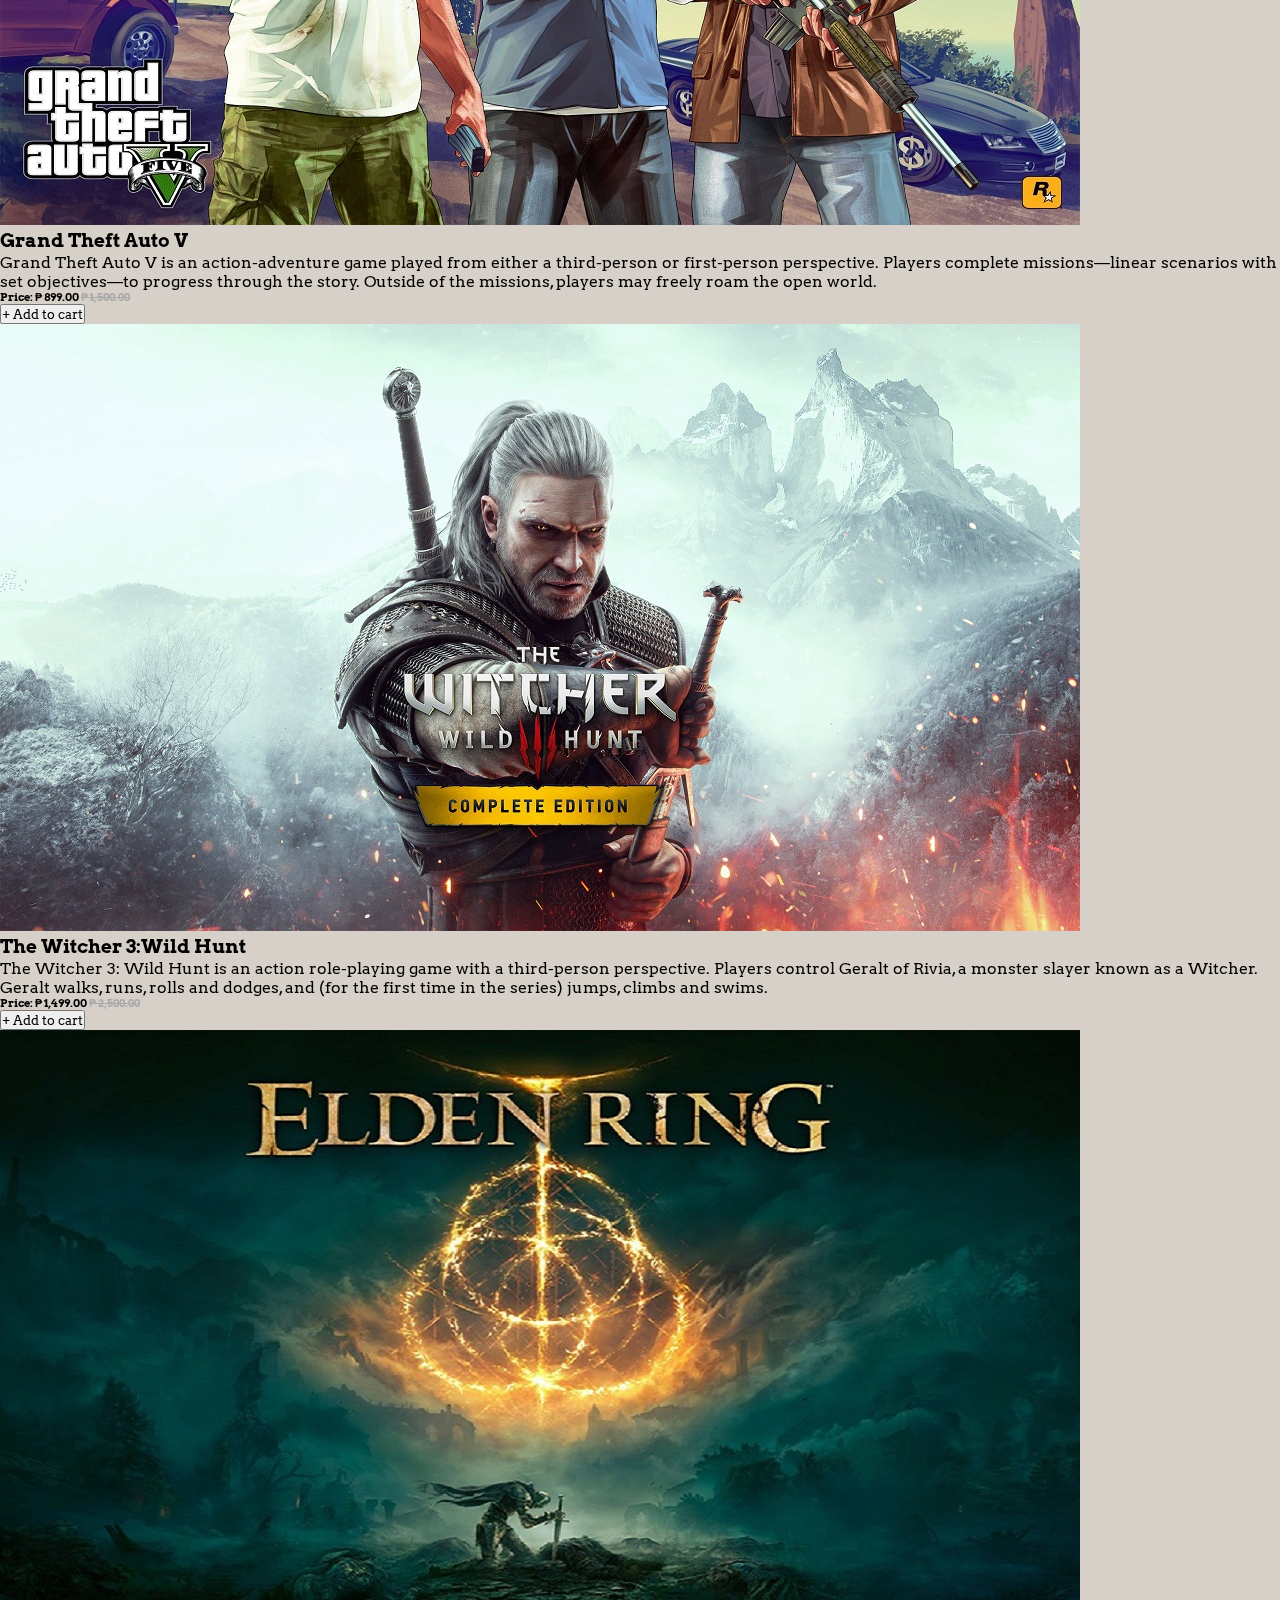
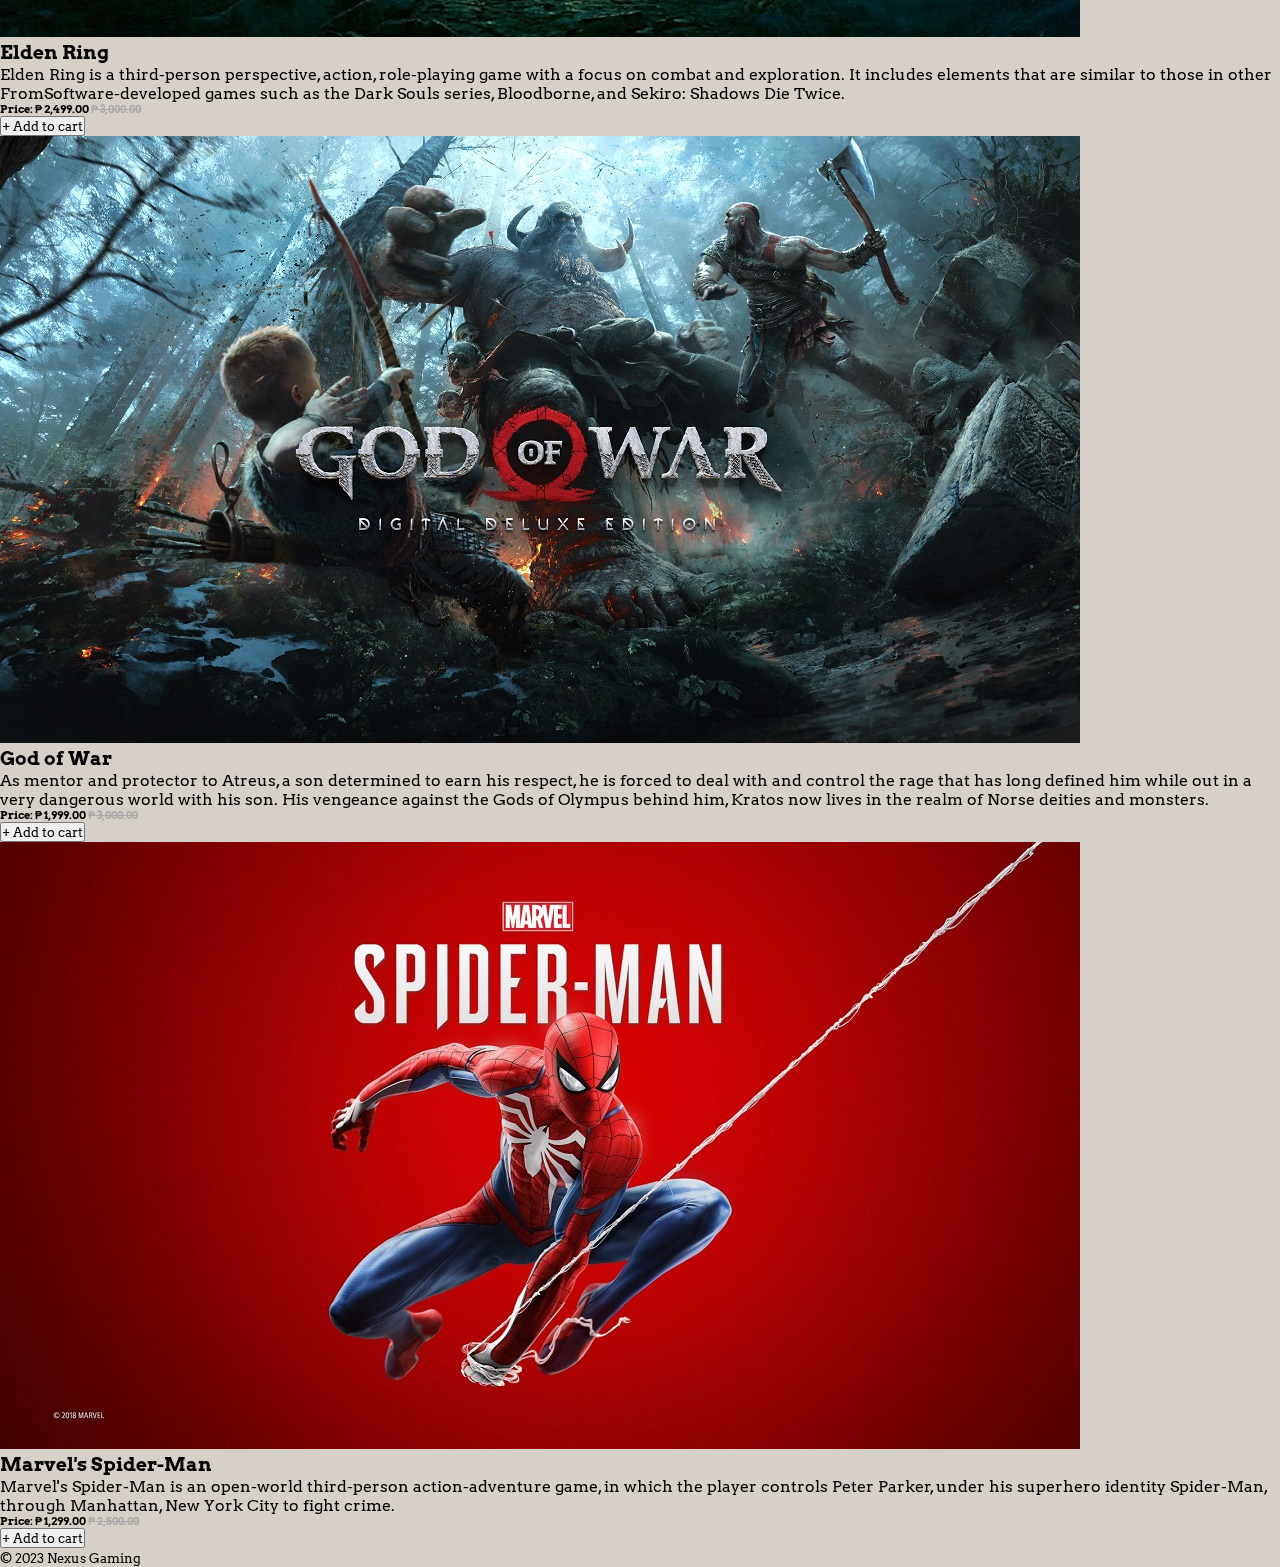
==== commit fe431187: "Modify price display" ====
--- a/index.html
+++ b/index.html
@@ -59,8 +59,8 @@
   <!------------------------------------- Main ------------------------------------->
   <main>
     <!------------------------------- Welcome Screen --------------------------------->
-    <div class="p-30 text-center w-100">
-      <h1 class="p-4 m-2 text-center">CHECK OUT OUR TOP RATED GAMES!</h1>
+    <div class="p-5 text-center w-100">
+      <h1 class="p-1 m-2 text-center">CHECK OUT OUR TOP RATED GAMES!</h1>
       <div class="carousel">
         <div id="carouselExampleAutoplaying" class="carousel slide" data-bs-ride="carousel">
           <div class="carousel-inner">
@@ -101,8 +101,9 @@
 
 
       <!------------------------------------- Cards ------------------------------------->
-      <div class="cards-album-container p-30 text-center w-100">
-        <h1>GRAB YOUR COPY NOW!</h1>
+      <div class="cards-album-container p-5 text-center w-100">
+        <h2>EVERYTHING IS ON SALE!</h2>
+        <h4>GRAB YOUR COPY NOW!</h4>
         <div class="album py-5 bg-body-transparent text-start">
           <div class="container">
             <div class="row row-cols-1 row-cols-sm-2 row-cols-md-3 g-3">
@@ -116,8 +117,11 @@
                     fire and dark. You play as a protagonist whose goal is to find and return the
                     five Lords of Cinder to their thrones at Firelink Shrine in order to link the flame again</p>
                   </div>
-                  <div class="d-flex p-3 justify-content-around align-items-center">
-                    <h6 class="m-0">Price: &#8369; 1,499.00</h6>
+                  <div class="d-flex p-3 justify-content-between align-items-center text-center">
+                    <h6 class="m-0 text-danger">Price: &#8369; 1,499.00
+                      <span style="text-decoration: line-through; font-size: 10px; color: #a9a9a9;">
+                        &#8369; 2,500.00</span>
+                    </h6>
                     <button type="button" class="btn btn-sm btn-outline-secondary">+ Add to cart</button>
                   </div>
                 </div>
@@ -134,8 +138,11 @@
                     they are drawn into a conflict sparked by
                     a sorceress named Edea Kramer who seized control of a powerful military state.</p>
                   </div>
-                  <div class="d-flex p-3 justify-content-around align-items-center">
-                    <h6 class="m-0">Price: &#8369; 999.00</h6>
+                  <div class="d-flex p-3 justify-content-between align-items-center">
+                    <h6 class="m-0 text-danger">Price: &#8369; 999.00
+                      <span style="text-decoration: line-through; font-size: 10px; color: #a9a9a9;">
+                        &#8369; 1,500.00</span>
+                    </h6>
                     <button type="button" class="btn btn-sm btn-outline-secondary">+ Add to cart</button>
                   </div>
                 </div>
@@ -151,8 +158,11 @@
                     attacks, special abilities and spells, use items, and block or dodge attacks.
                     Zack's abilities in battle are set by what materia he currently has equipped.</p>
                   </div>
-                  <div class="d-flex p-3 justify-content-around align-items-center">
-                    <h6 class="m-0">Price: &#8369; 2,499.00</h6>
+                  <div class="d-flex p-3 justify-content-between align-items-center">
+                    <h6 class="m-0 text-danger">Price: &#8369; 2,499.00
+                      <span style="text-decoration: line-through; font-size: 10px; color: #a9a9a9;">
+                        &#8369; 3,000.00</span>
+                    </h6>
                     <button type="button" class="btn btn-sm btn-outline-secondary">+ Add to cart</button>
                   </div>
                 </div>
@@ -169,8 +179,11 @@
                     of the Wild West whilst attempting
                     to survive against government forces, rival gangs, and other adversaries.</p>
                   </div>
-                  <div class="d-flex p-3 justify-content-around align-items-center">
-                    <h6 class="m-0">Price: &#8369; 1,899.00</h6>
+                  <div class="d-flex p-3 justify-content-between align-items-center">
+                    <h6 class="m-0 text-danger">Price: &#8369; 1,899.00
+                      <span style="text-decoration: line-through; font-size: 10px; color: #a9a9a9;">
+                        &#8369; 2,500.00</span>
+                    </h6>
                     <button type="button" class="btn btn-sm btn-outline-secondary">+ Add to cart</button>
                   </div>
                 </div>
@@ -187,8 +200,11 @@
                     story.
                     Outside of the missions, players may freely roam the open world.</p>
                   </div>
-                  <div class="d-flex p-3 justify-content-around align-items-center">
-                    <h6 class="m-0">Price: &#8369; 899.00</h6>
+                  <div class="d-flex p-3 justify-content-between align-items-center">
+                    <h6 class="m-0 text-danger">Price: &#8369; 899.00
+                      <span style="text-decoration: line-through; font-size: 10px; color: #a9a9a9;">
+                        &#8369; 1,500.00</span>
+                    </h6>
                     <button type="button" class="btn btn-sm btn-outline-secondary">+ Add to cart</button>
                   </div>
                 </div>
@@ -204,8 +220,11 @@
                     control Geralt of Rivia, a monster slayer known as a Witcher. Geralt walks, runs, rolls and dodges,
                     and (for the first time in the series) jumps, climbs and swims.</p>
                   </div>
-                  <div class="d-flex p-3 justify-content-around align-items-center">
-                    <h6 class="m-0">Price: &#8369; 1,499.00</h6>
+                  <div class="d-flex p-3 justify-content-between align-items-center">
+                    <h6 class="m-0 text-danger">Price: &#8369; 1,499.00
+                      <span style="text-decoration: line-through; font-size: 10px; color: #a9a9a9;">
+                        &#8369; 2,500.00</span>
+                    </h6>
                     <button type="button" class="btn btn-sm btn-outline-secondary">+ Add to cart</button>
                   </div>
                 </div>
@@ -222,8 +241,11 @@
                     FromSoftware-developed games such as the Dark Souls series, Bloodborne, and Sekiro: Shadows Die
                     Twice.</p>
                   </div>
-                  <div class="d-flex p-3 justify-content-around align-items-center">
-                    <h6 class="m-0">Price: &#8369; 2,499.00</h6>
+                  <div class="d-flex p-3 justify-content-between align-items-center">
+                    <h6 class="m-0 text-danger">Price: &#8369; 2,499.00
+                      <span style="text-decoration: line-through; font-size: 10px; color: #a9a9a9;">
+                        &#8369; 3,000.00</span>
+                    </h6>
                     <button type="button" class="btn btn-sm btn-outline-secondary">+ Add to cart</button>
                   </div>
                 </div>
@@ -240,8 +262,11 @@
                     vengeance against the Gods of Olympus behind him,
                     Kratos now lives in the realm of Norse deities and monsters.</p>
                   </div>
-                  <div class="d-flex p-3 justify-content-around align-items-center">
-                    <h6 class="m-0">Price: &#8369; 1,999.00</h6>
+                  <div class="d-flex p-3 justify-content-between align-items-center">
+                    <h6 class="m-0 text-danger">Price: &#8369; 1,999.00
+                      <span style="text-decoration: line-through; font-size: 10px; color: #a9a9a9;">
+                        &#8369; 3,000.00</span>
+                    </h6>
                     <button type="button" class="btn btn-sm btn-outline-secondary">+ Add to cart</button>
                   </div>
                 </div>
@@ -257,8 +282,11 @@
                     controls Peter Parker,
                     under his superhero identity Spider-Man, through Manhattan, New York City to fight crime.</p>
                   </div>
-                  <div class="d-flex p-3 justify-content-around align-items-center">
-                    <h6 class="m-0">Price: &#8369; 1,299.00</h6>
+                  <div class="d-flex p-3 justify-content-between align-items-center">
+                    <h6 class="m-0 text-danger">Price: &#8369; 1,299.00
+                      <span style="text-decoration: line-through; font-size: 10px; color: #a9a9a9;">
+                        &#8369; 2,500.00</span>
+                    </h6>
                     <button type="button" class="btn btn-sm btn-outline-secondary">+ Add to cart</button>
                   </div>
                 </div>
@@ -271,7 +299,7 @@
     </div>
   </main>
   <footer>
-    <p><small>&copy; 2023 Nexus Gaming </small></p>
+    <p class="px-2"><small>&copy; 2023 Nexus Gaming </small></p>
   </footer>
   <script src="https://cdn.jsdelivr.net/npm/bootstrap@5.3.0-alpha3/dist/js/bootstrap.bundle.min.js"
     integrity="sha384-ENjdO4Dr2bkBIFxQpeoTz1HIcje39Wm4jDKdf19U8gI4ddQ3GYNS7NTKfAdVQSZe"
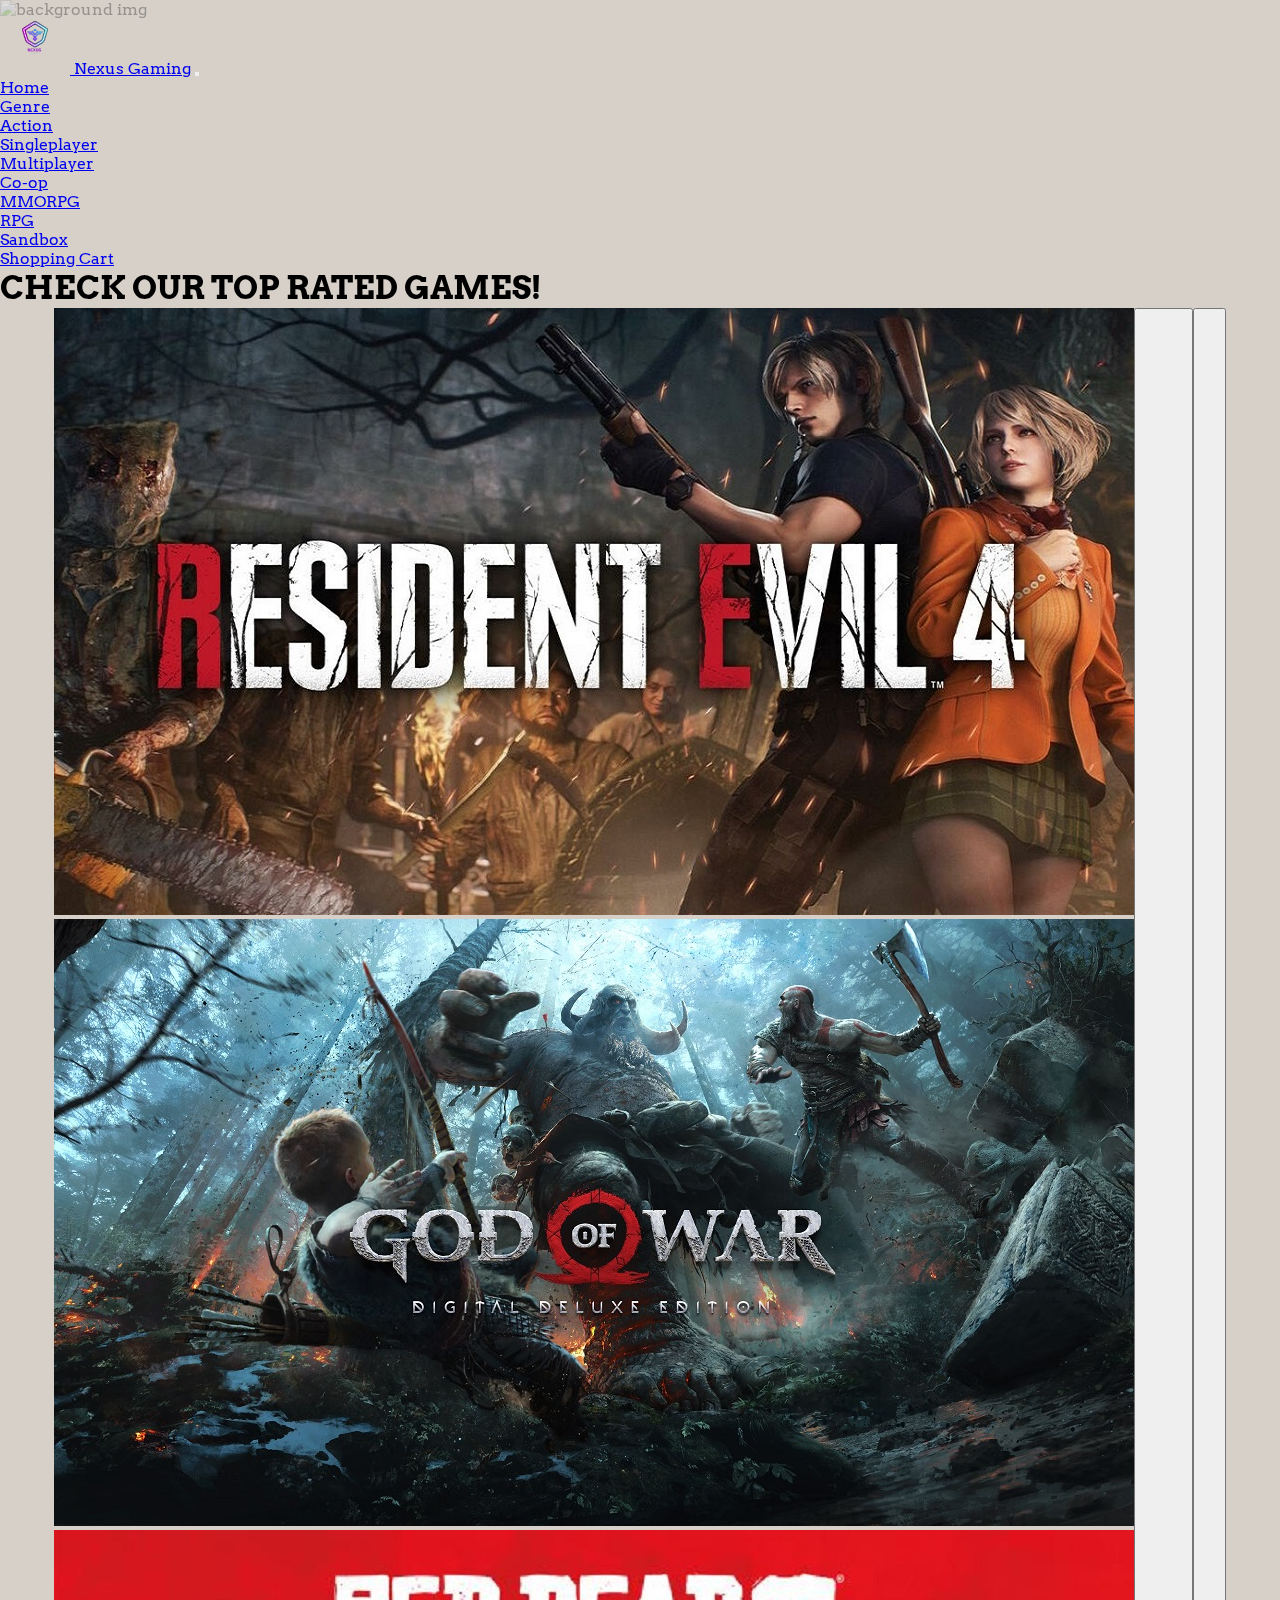
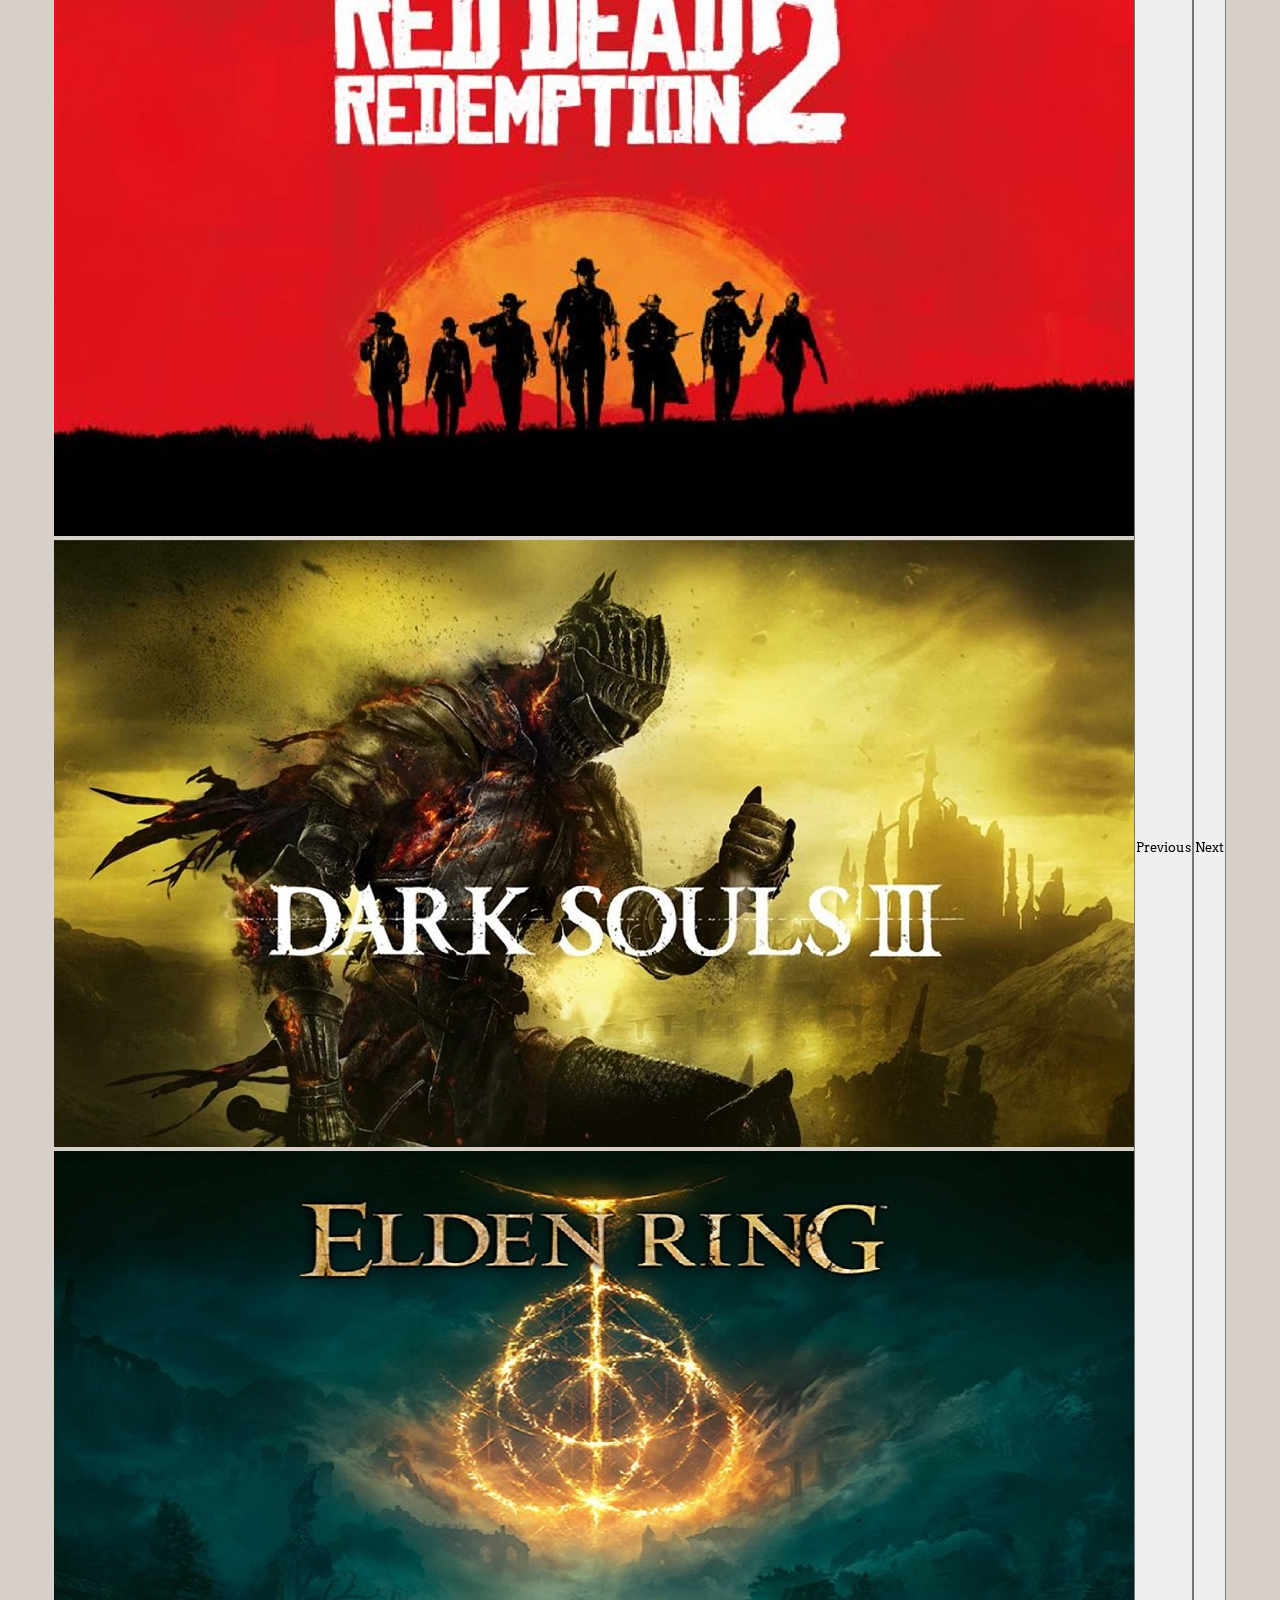
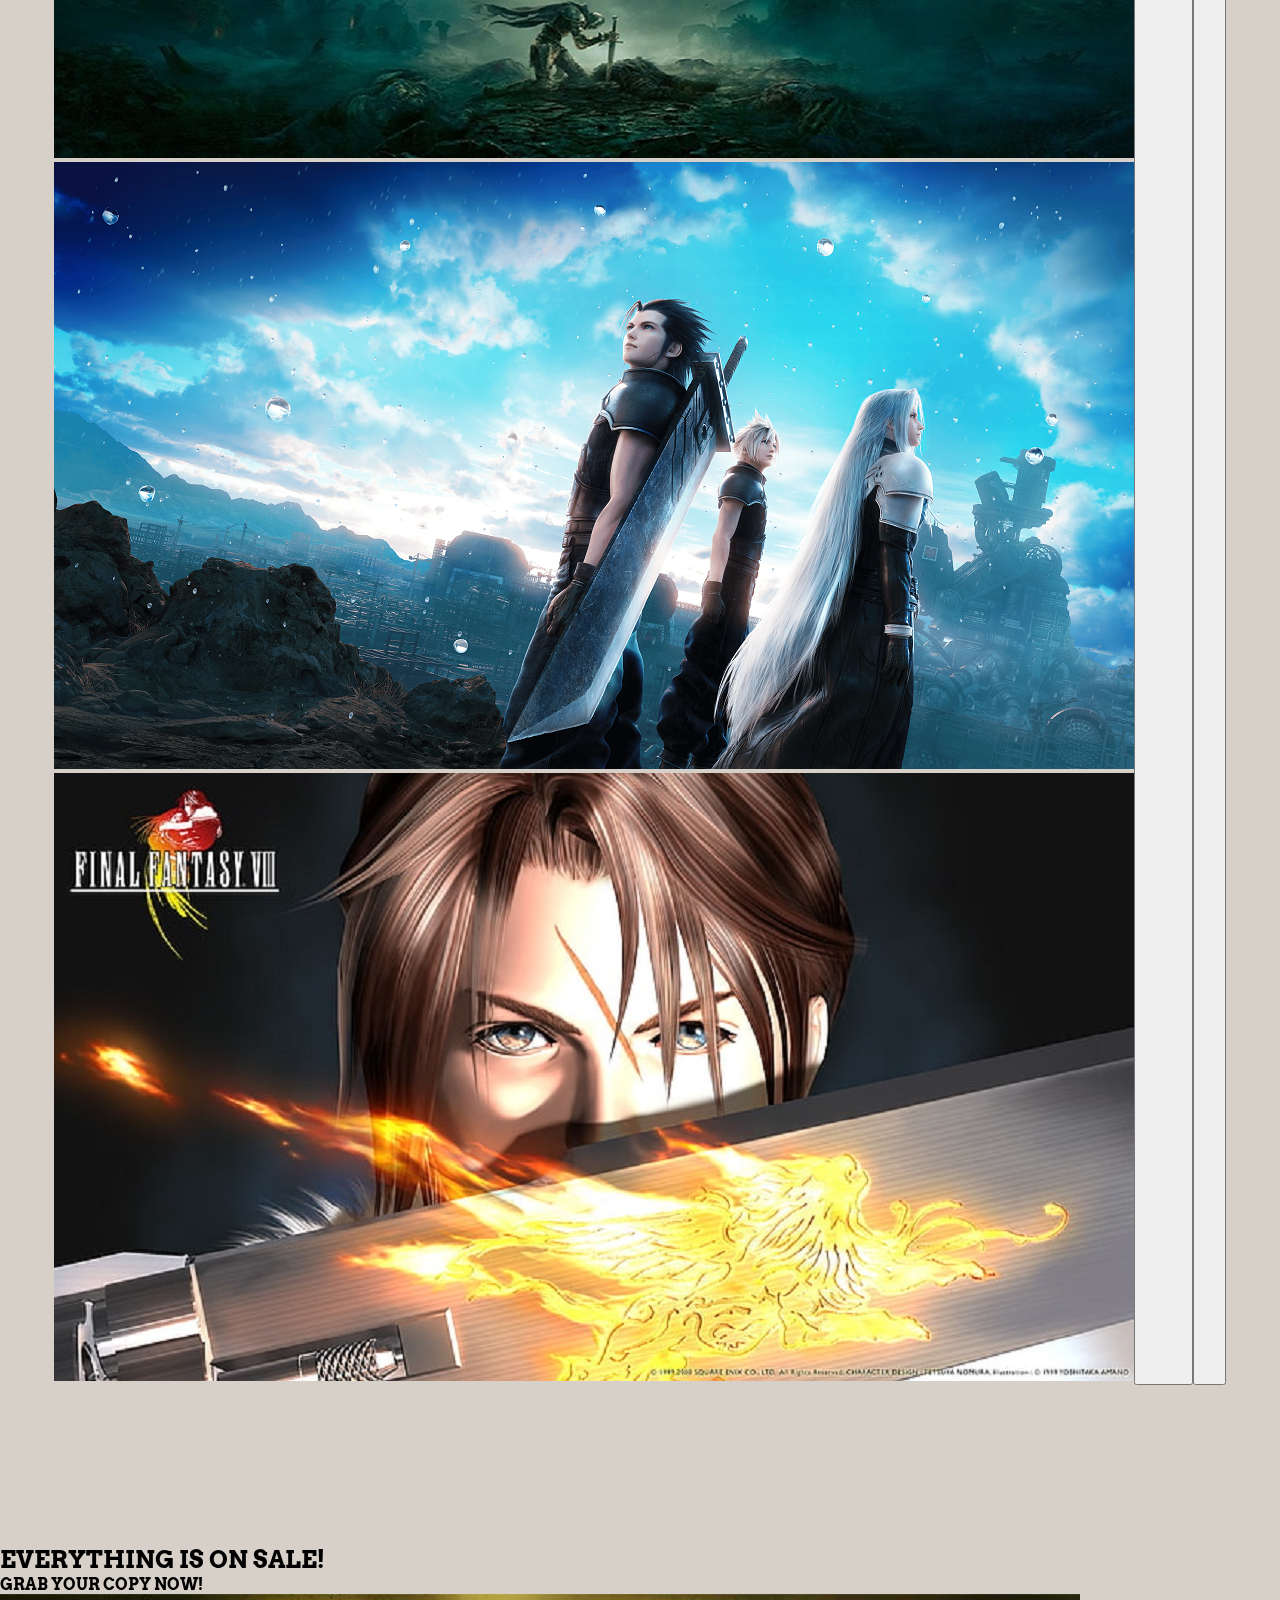
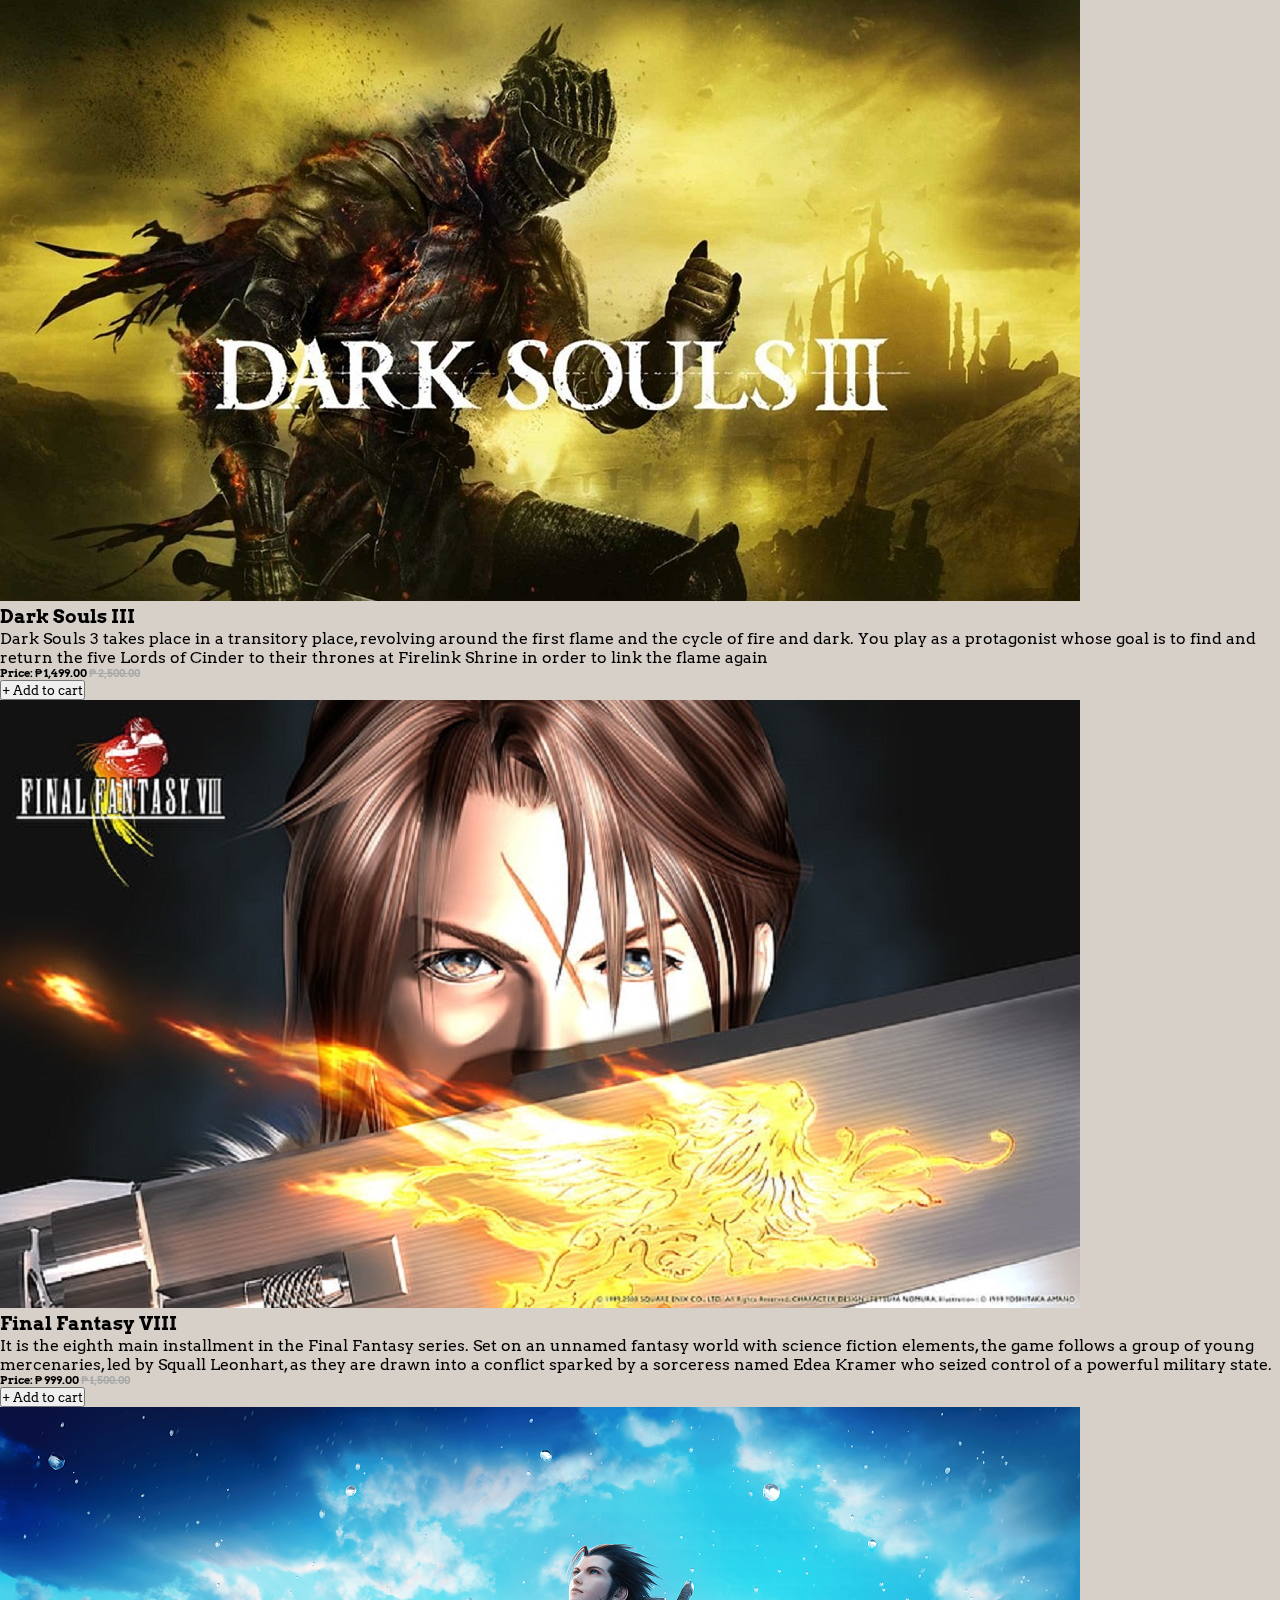
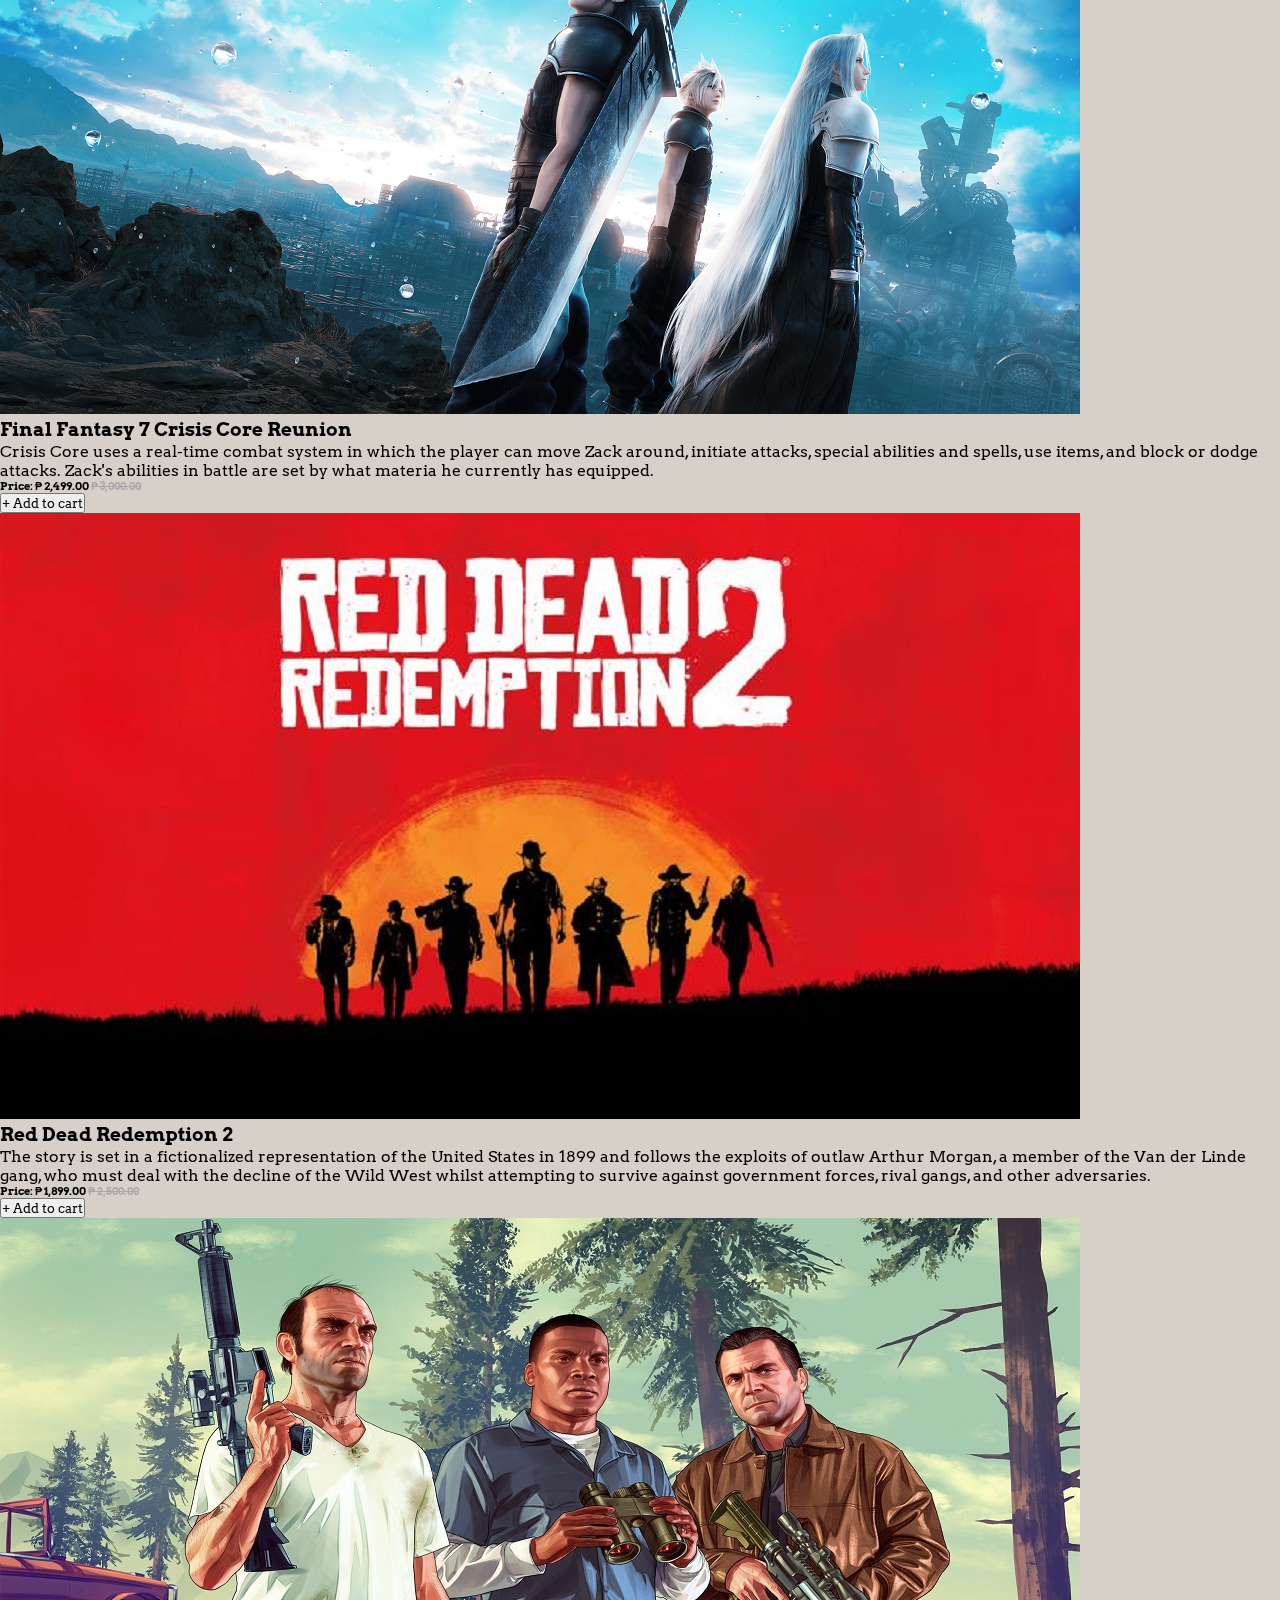
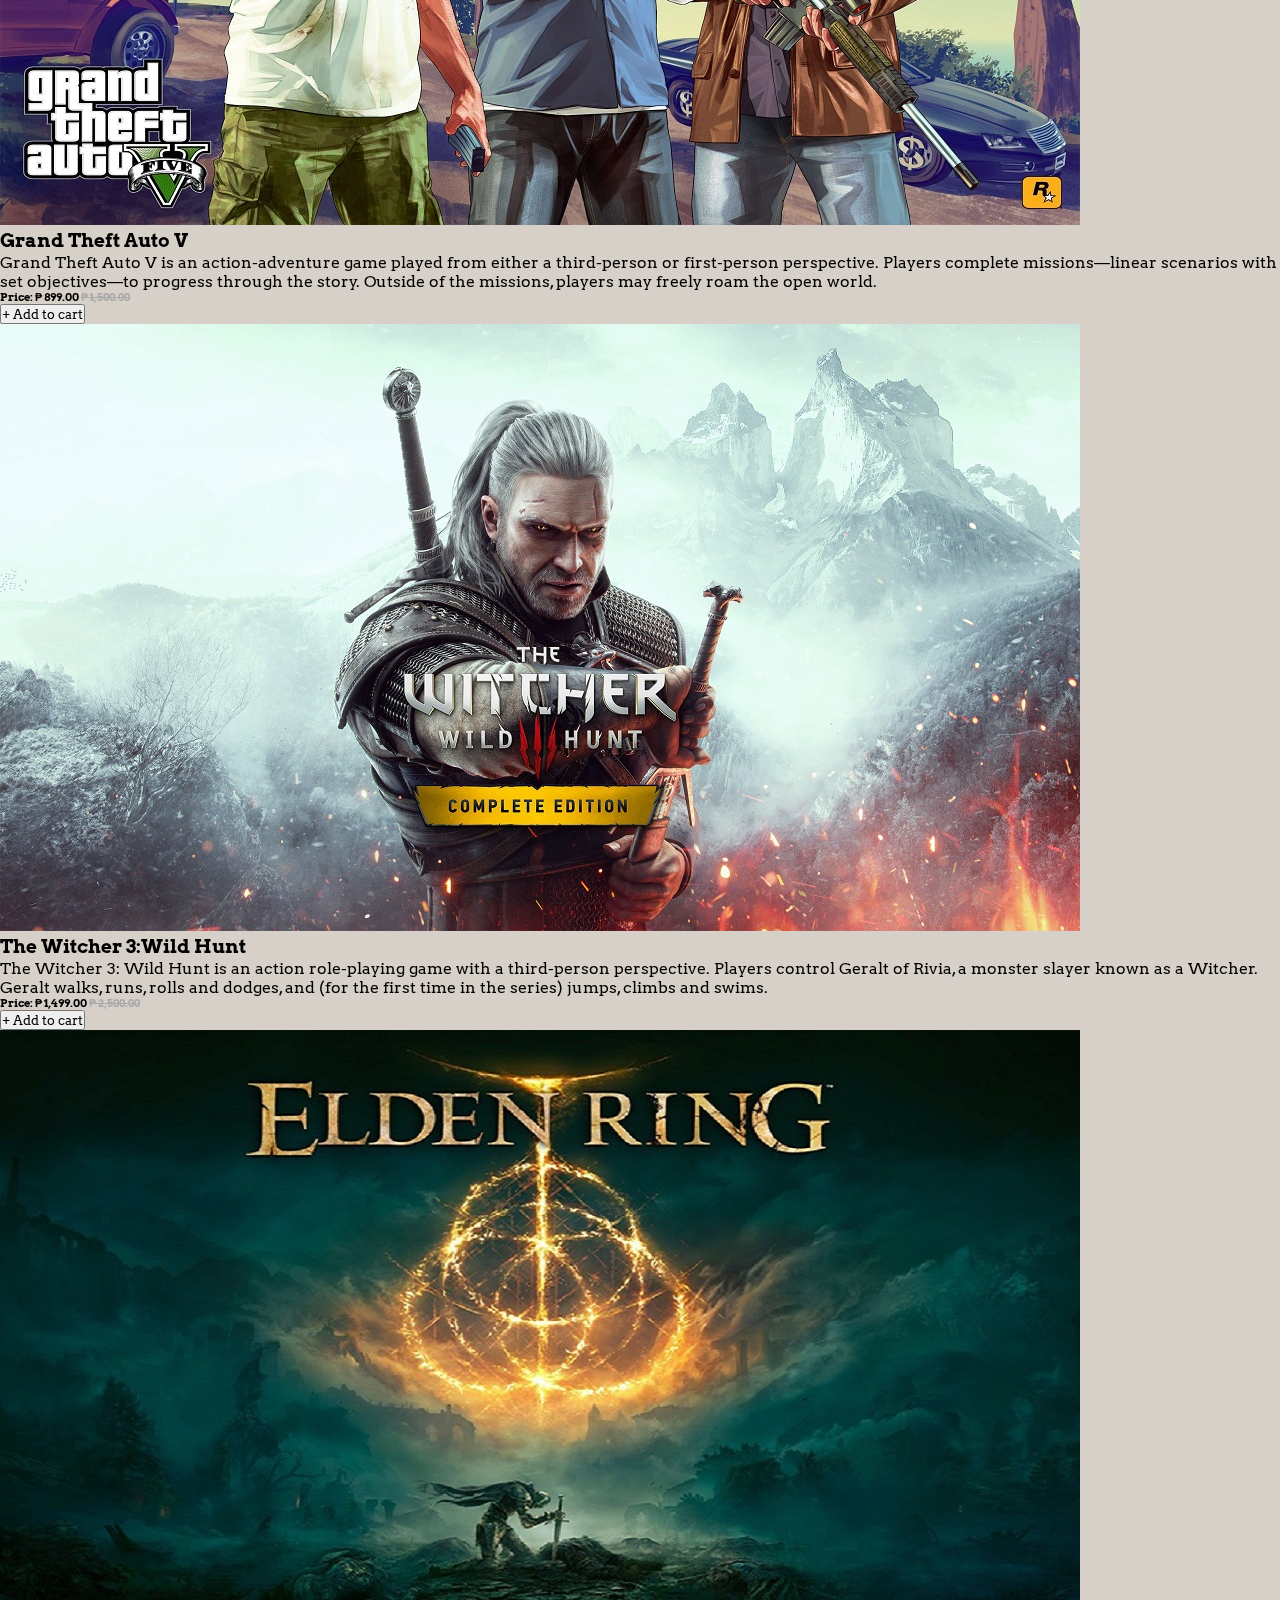
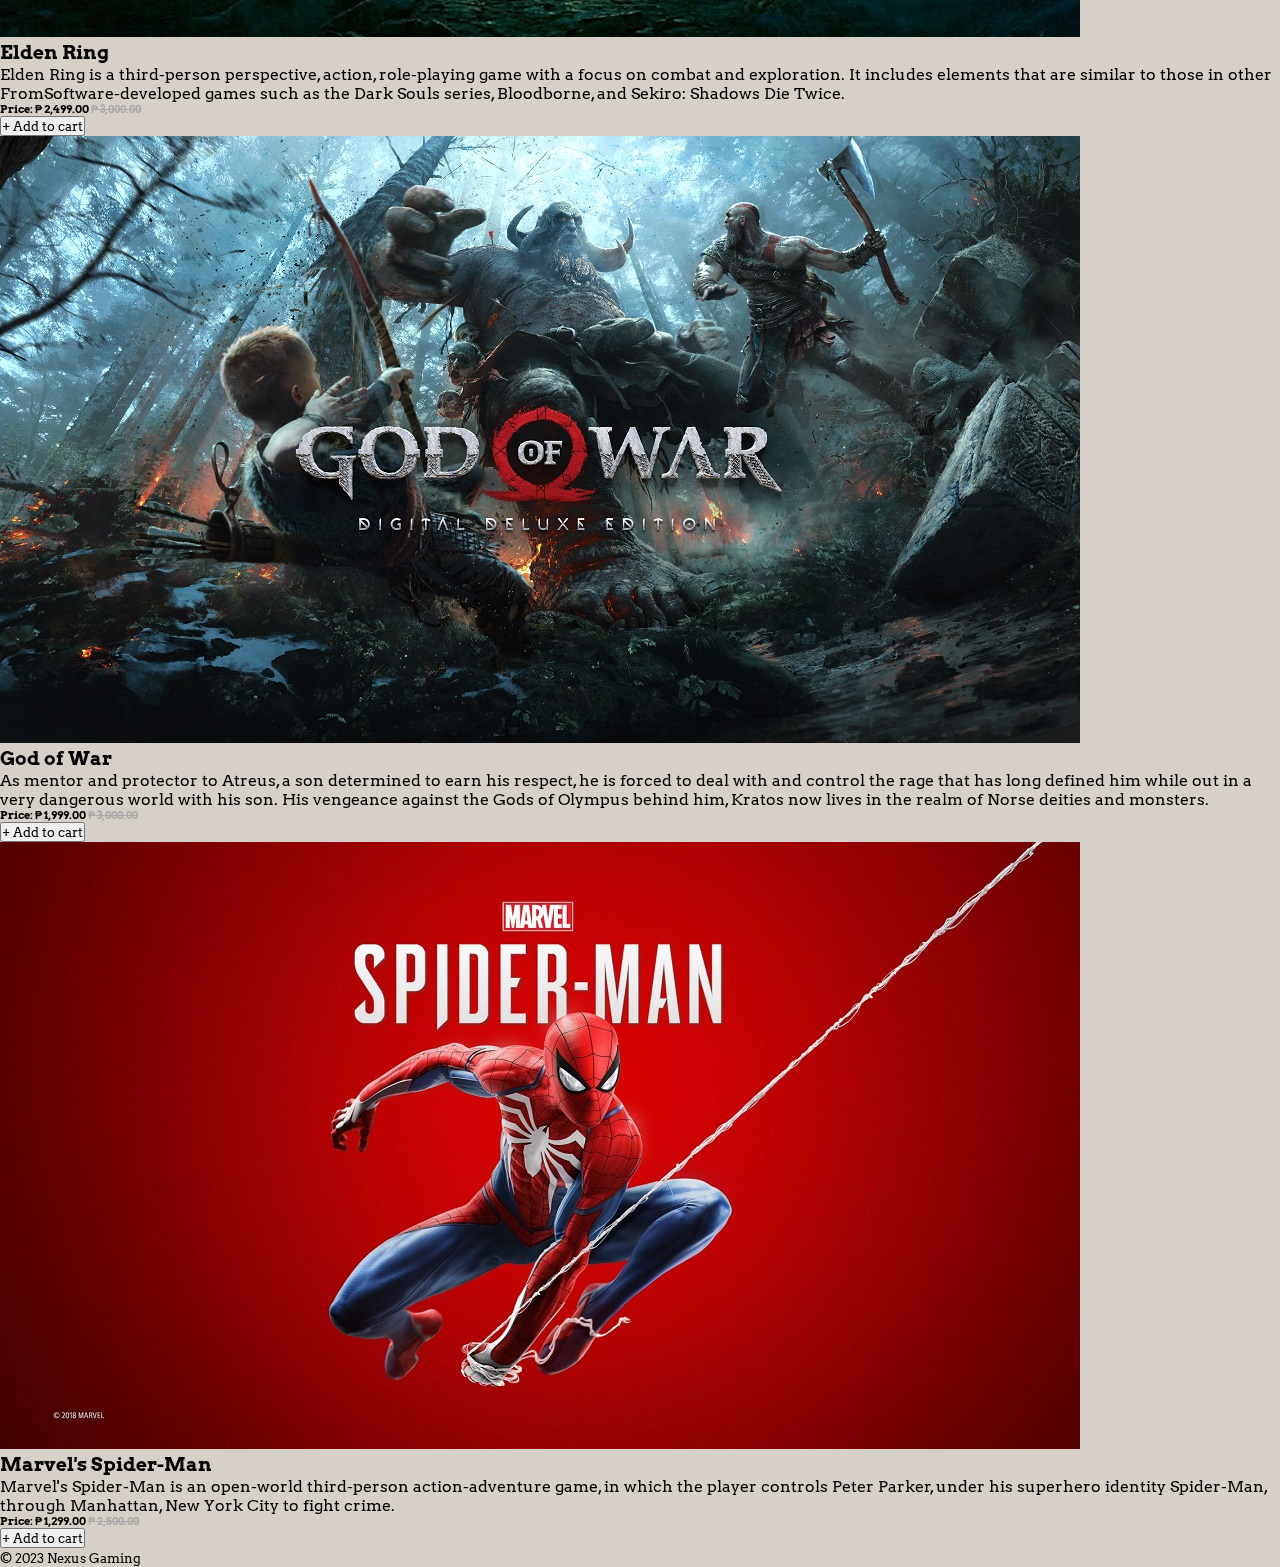
==== commit ec4d9040: "Modify welcome text" ====
--- a/index.html
+++ b/index.html
@@ -59,8 +59,8 @@
   <!------------------------------------- Main ------------------------------------->
   <main>
     <!------------------------------- Welcome Screen --------------------------------->
-    <div class="p-5 text-center w-100">
-      <h1 class="p-1 m-2 text-center">CHECK OUT OUR TOP RATED GAMES!</h1>
+    <div class="p-0 text-center w-100">
+      <h1 class="p-1 m-2 text-center">CHECK OUR TOP RATED GAMES!</h1>
       <div class="carousel">
         <div id="carouselExampleAutoplaying" class="carousel slide" data-bs-ride="carousel">
           <div class="carousel-inner">
@@ -101,7 +101,7 @@
 
 
       <!------------------------------------- Cards ------------------------------------->
-      <div class="cards-album-container p-5 text-center w-100">
+      <div class="cards-album-container p-0 text-center w-100">
         <h2>EVERYTHING IS ON SALE!</h2>
         <h4>GRAB YOUR COPY NOW!</h4>
         <div class="album py-5 bg-body-transparent text-start">
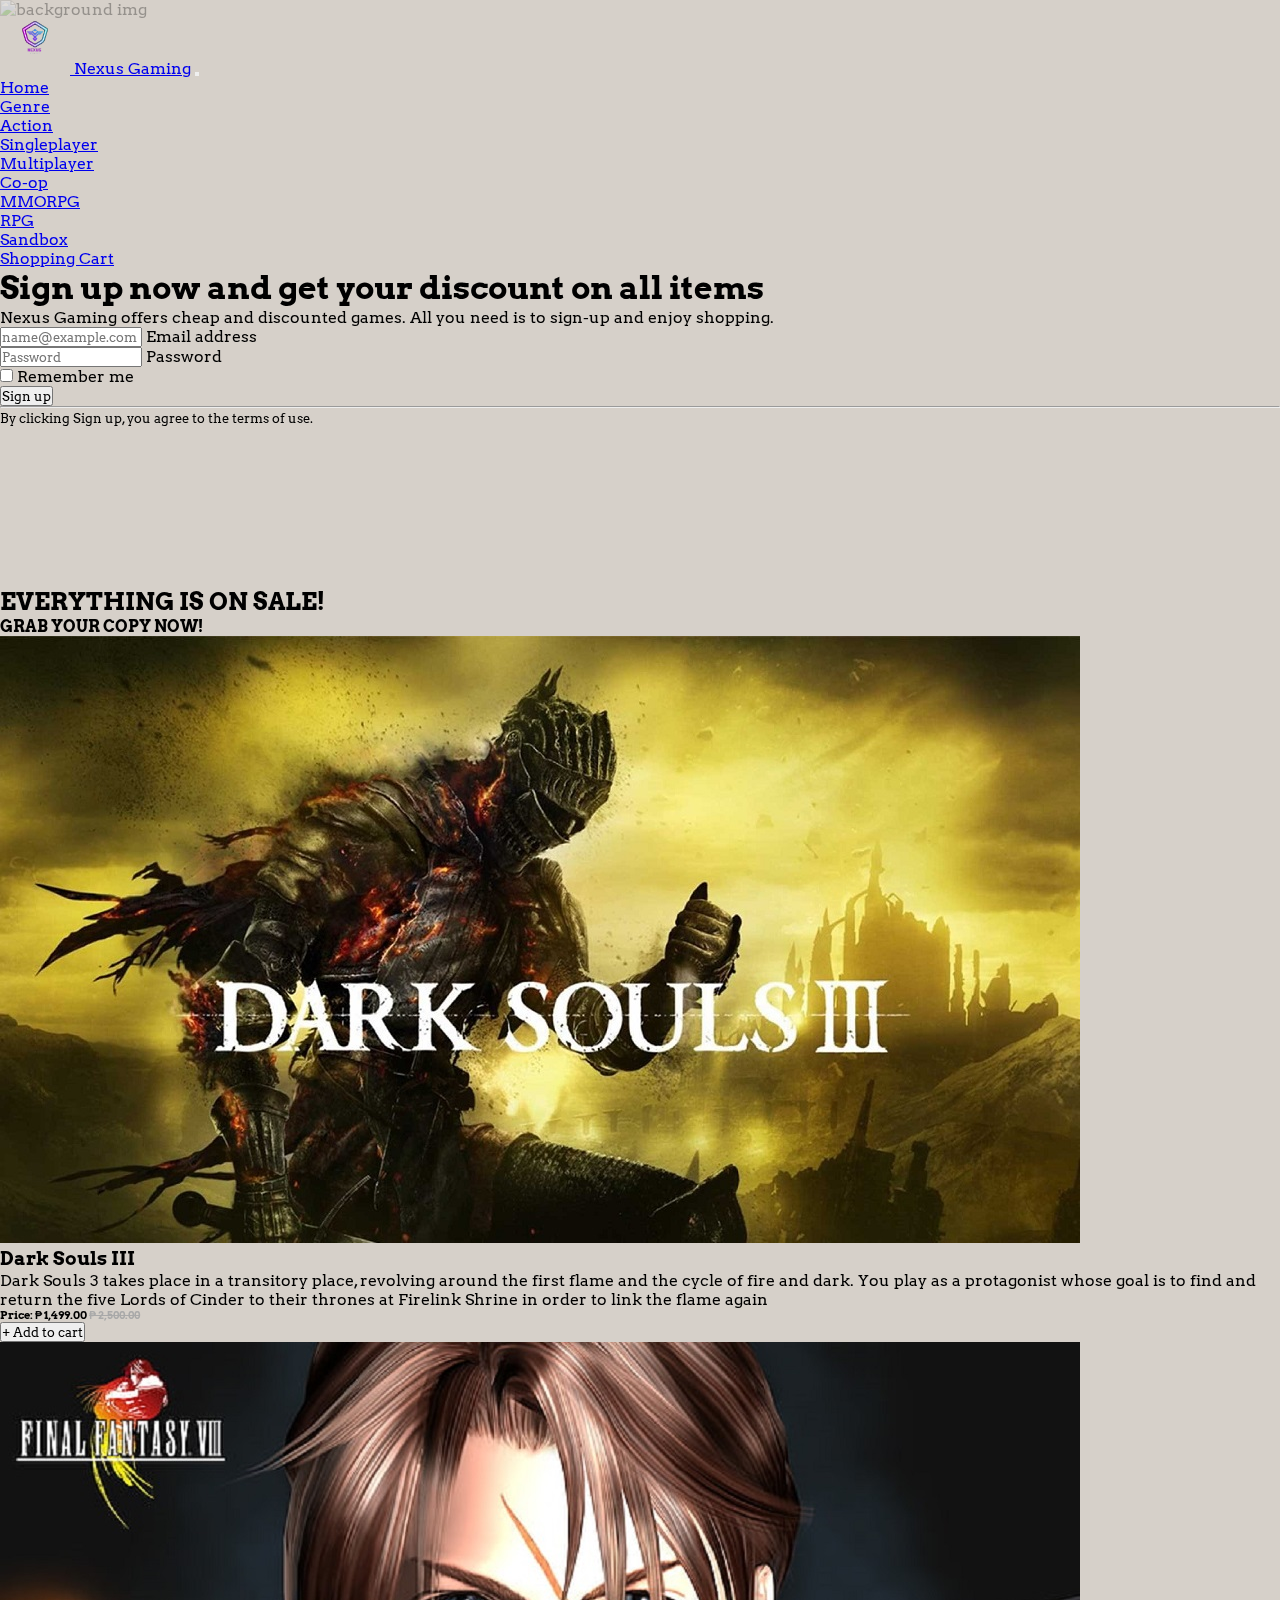
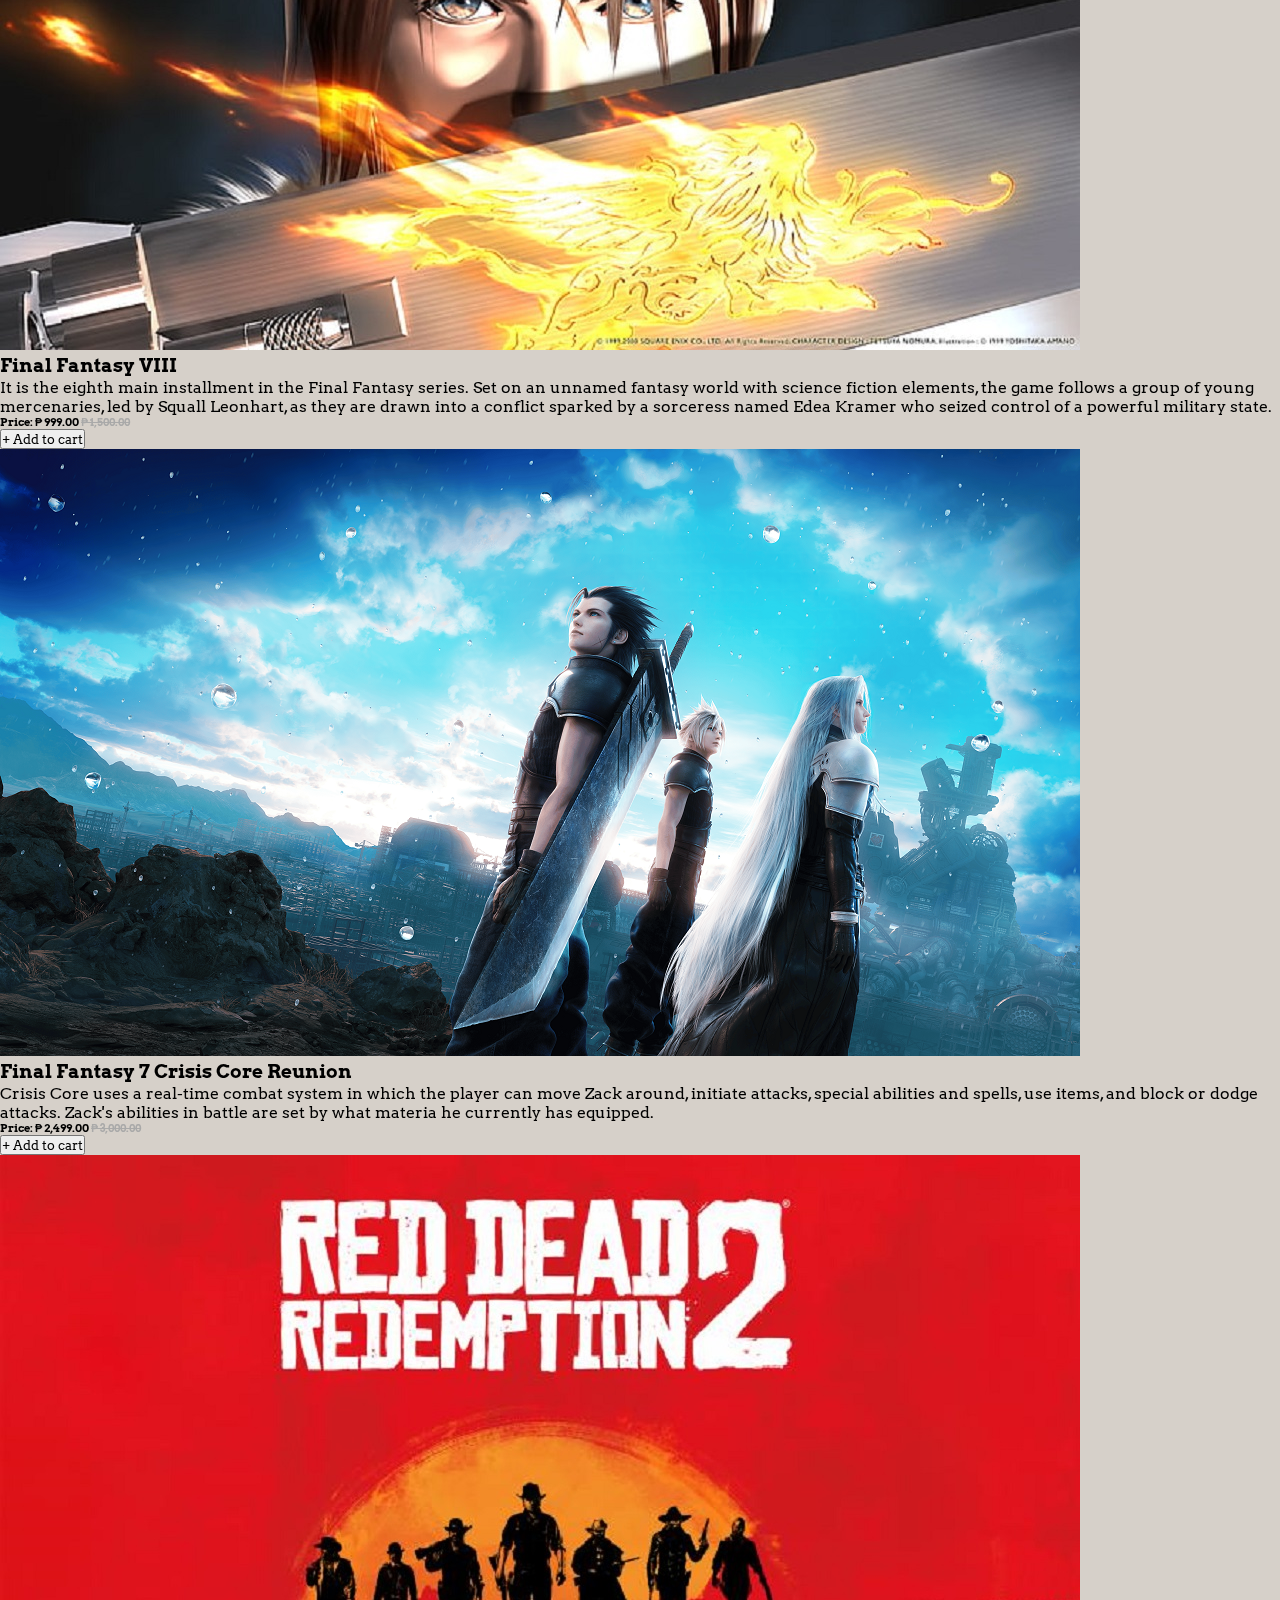
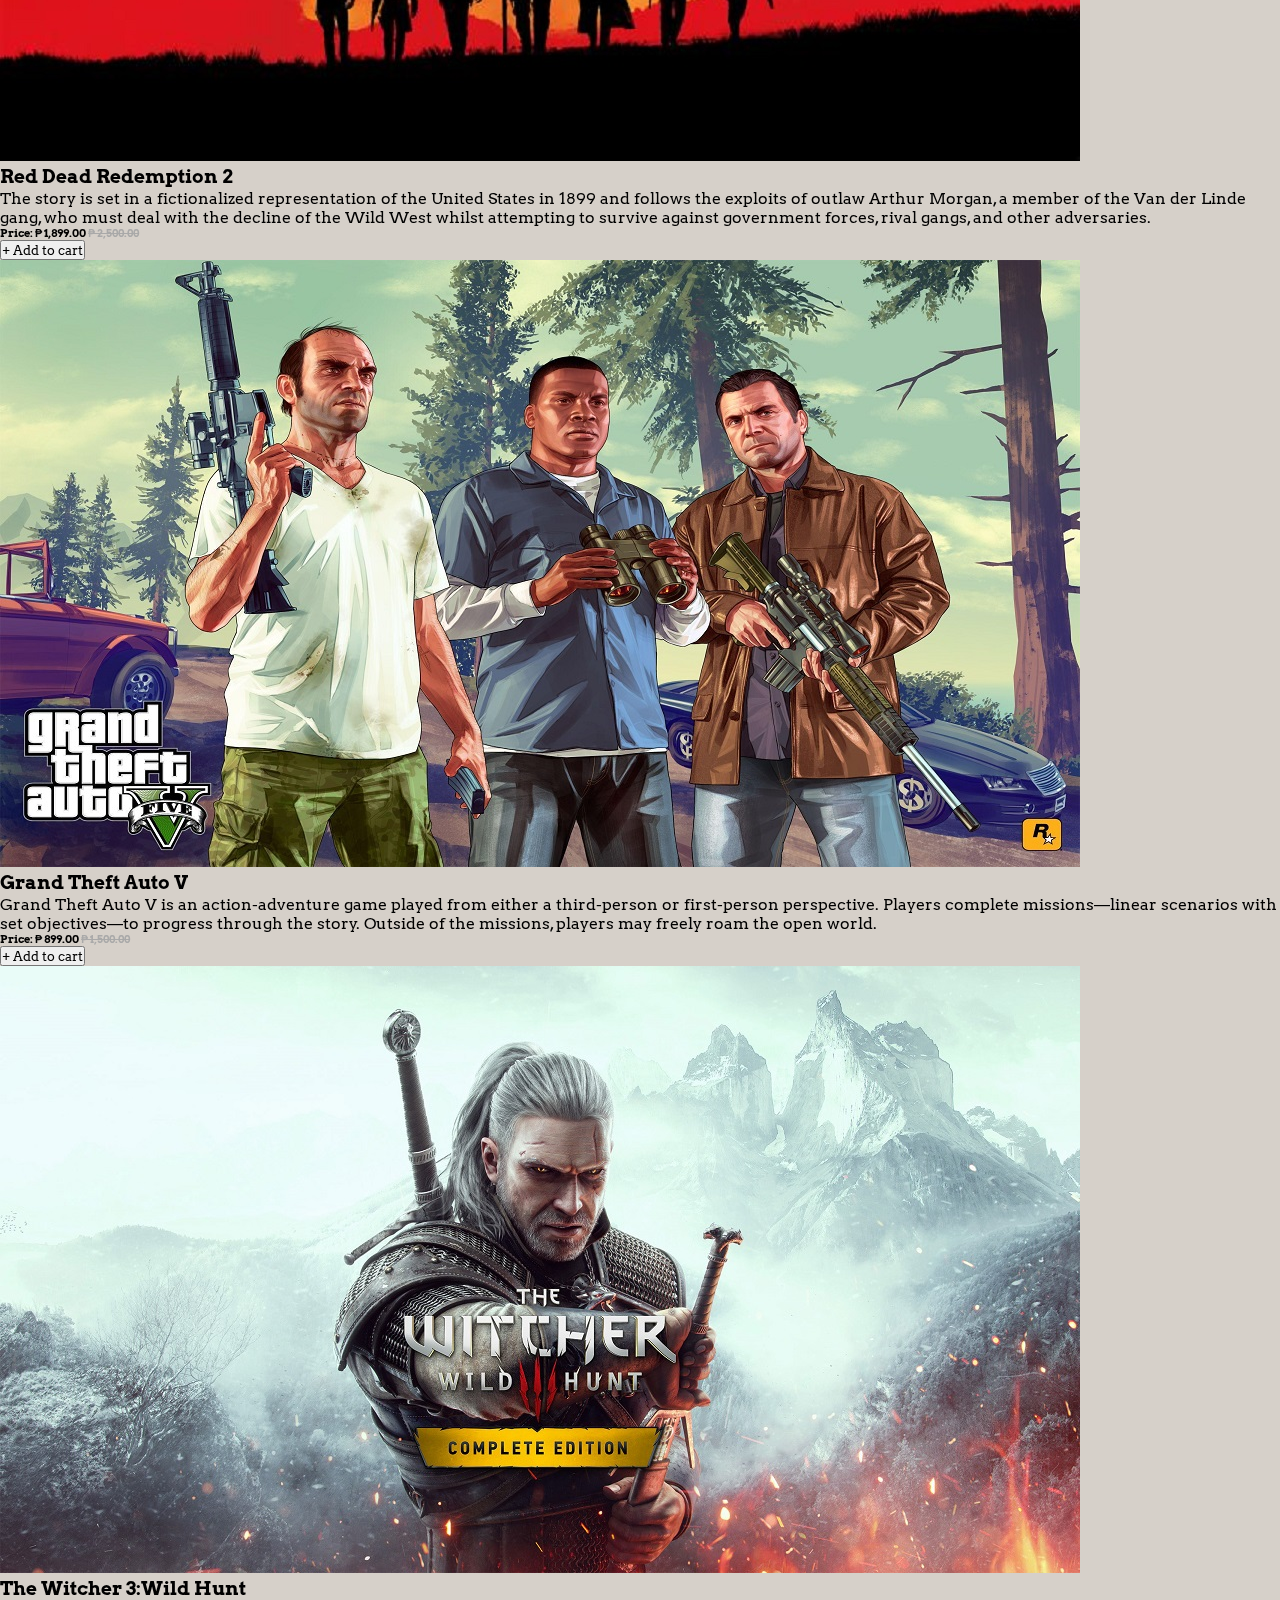
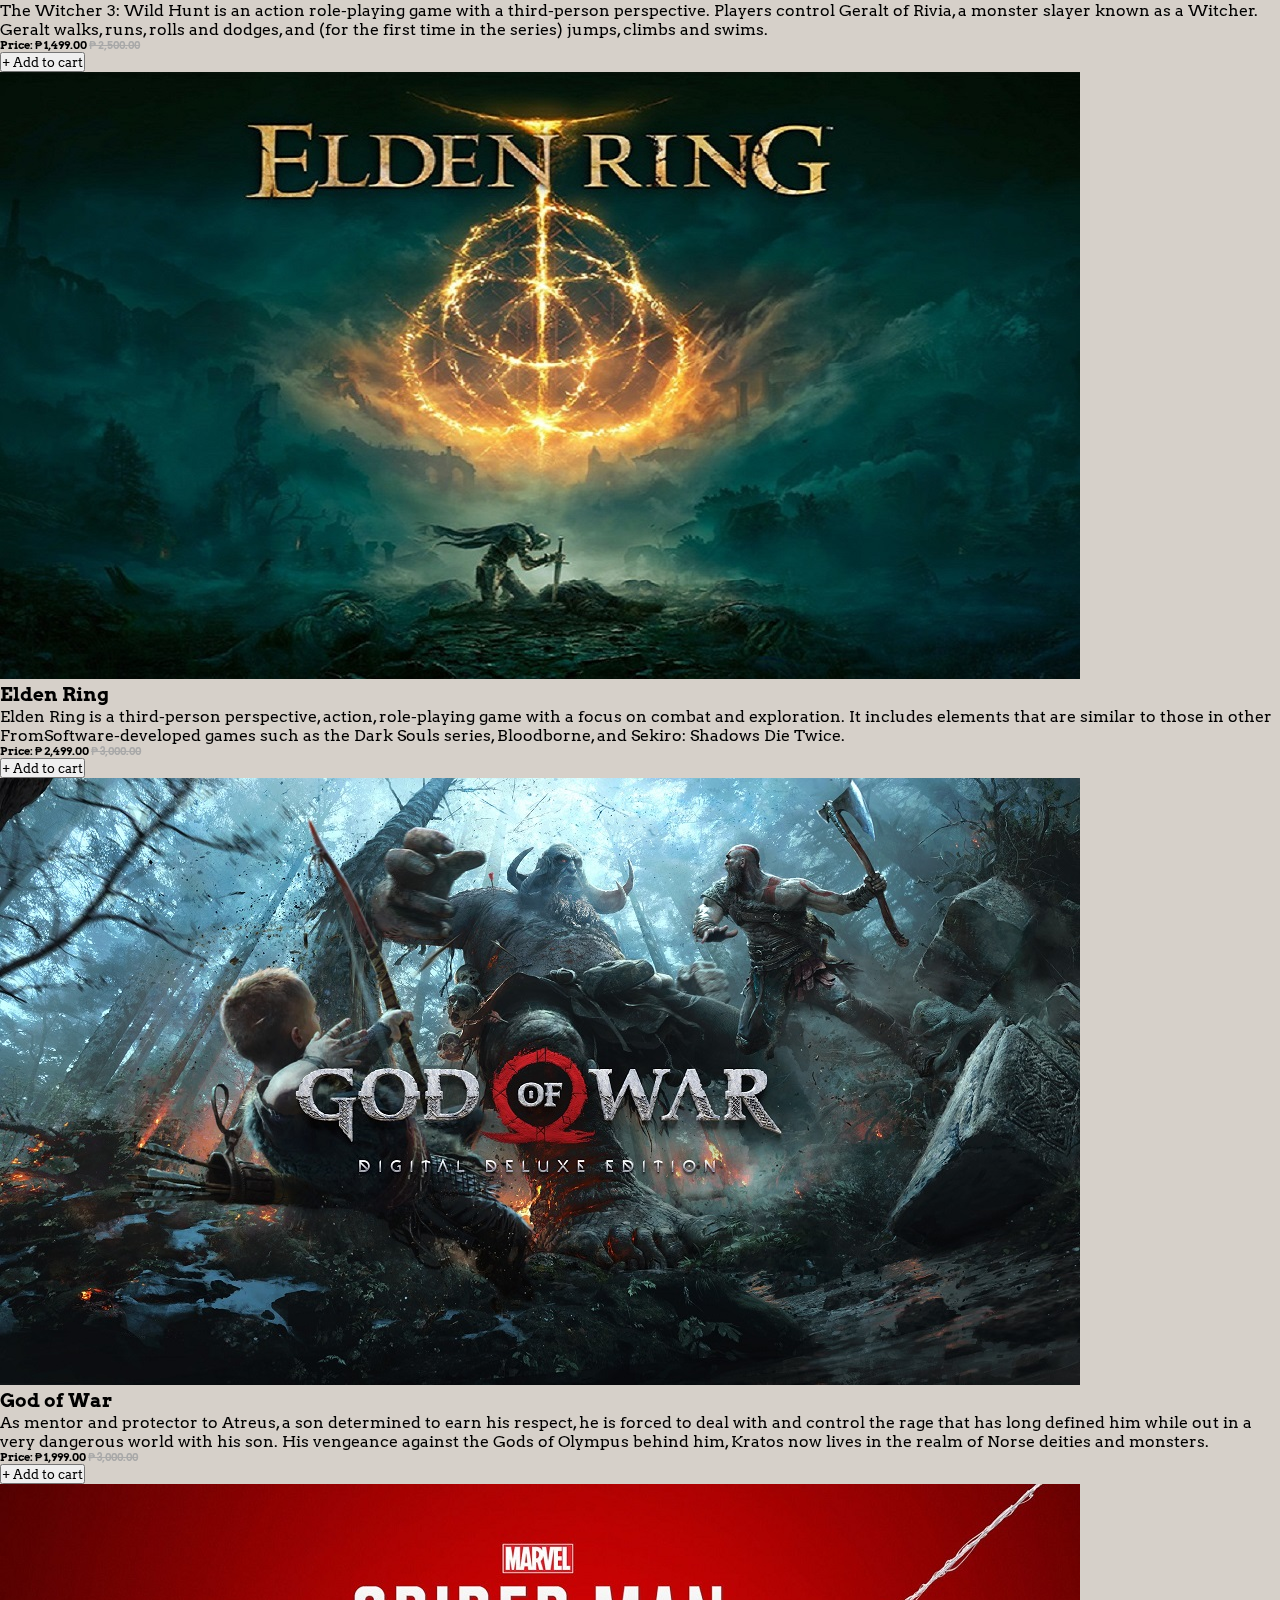
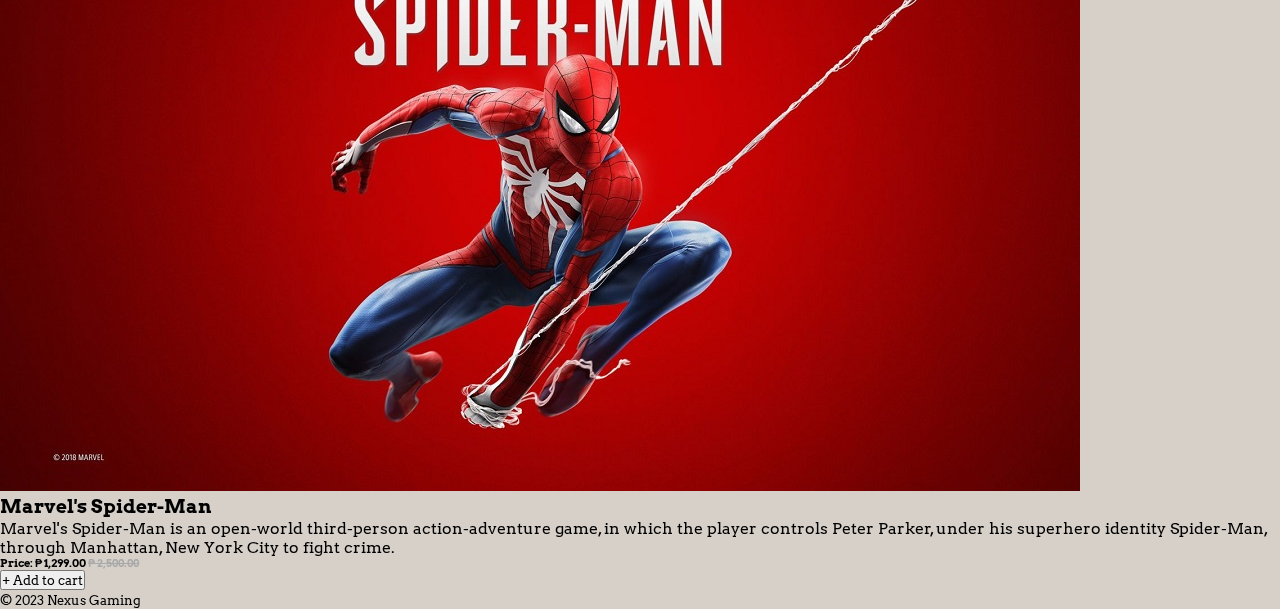
==== commit 579b57b6: "Few changes" ====
--- a/index.html
+++ b/index.html
@@ -17,11 +17,11 @@
 </head>
 
 <body>
-  <img id="background-img" class="img-fluid" src="https://mcdn.wallpapersafari.com/medium/87/31/QWq20j.jpg"
+  <img id="main-background-img" class="img-fluid" src="https://mcdn.wallpapersafari.com/medium/87/31/QWq20j.jpg"
     alt="background img">
 
   <!------------------------------- Navigations -------------------------------->
-  <nav class="navbar navbar-expand-lg bg-transparent text-dark">
+  <nav class="navbar navbar-expand-lg bg-transparent text-dark flex-column">
     <div class="container-fluid">
       <a class="navbar-brand" href="index.html"><img src="/assets/img/Nexus.png" alt="Bootstrap" width="70" height="74">
         Nexus Gaming</a>
@@ -54,51 +54,40 @@
         </ul>
       </div>
     </div>
+
+    <!------------------------------- Welcome Screen --------------------------------->
+    <div class="container fluid col-xl-10 col-xxl-8 m-0 px-0 py-5 w-100" id="hero-section">
+      <div class="row align-items-center g-lg-5 m-0 py-5 w-100">
+        <div class="col-lg-7 text-center text-lg-start text-light-emphasis">
+          <h1 class="display-4 fw-bold lh-1 text-body-emphasis mb-3">Sign up now and get your discount on all items</h1>
+          <p class="col-lg-10 fs-4">Nexus Gaming offers cheap and discounted games. All you need is to sign-up and enjoy shopping.</p>
+        </div>
+        <div class="col-md-10 mx-auto col-lg-5">
+          <form class="p-4 p-md-5 border rounded-3 bg-body-tertiary">
+            <div class="form-floating mb-3">
+              <input type="email" class="form-control" id="floatingInput" placeholder="name@example.com">
+              <label for="floatingInput">Email address</label>
+            </div>
+            <div class="form-floating mb-3">
+              <input type="password" class="form-control" id="floatingPassword" placeholder="Password">
+              <label for="floatingPassword">Password</label>
+            </div>
+            <div class="checkbox mb-3">
+              <label>
+                <input type="checkbox" value="remember-me"> Remember me
+              </label>
+            </div>
+            <button class="w-100 btn btn-lg btn-primary" type="submit">Sign up</button>
+            <hr class="my-4">
+            <small class="text-body-primary">By clicking Sign up, you agree to the terms of use.</small>
+          </form>
+        </div>
+      </div>
+    </div>
   </nav>
 
   <!------------------------------------- Main ------------------------------------->
   <main>
-    <!------------------------------- Welcome Screen --------------------------------->
-    <div class="p-0 text-center w-100">
-      <h1 class="p-1 m-2 text-center">CHECK OUR TOP RATED GAMES!</h1>
-      <div class="carousel">
-        <div id="carouselExampleAutoplaying" class="carousel slide" data-bs-ride="carousel">
-          <div class="carousel-inner">
-            <div class="carousel-item">
-              <img src="/assets/img/RE4.jpg" class="d-block w-100" alt="RE4">
-            </div>
-            <div class="carousel-item active">
-              <img src="/assets/img/God of War.jpg" class="d-block w-100" alt="RDR2">
-            </div>
-            <div class="carousel-item">
-              <img src="/assets/img/RDR2.png" class="d-block w-100" alt="RDR2">
-            </div>
-            <div class="carousel-item">
-              <img src="/assets/img/ds3.jpg" class="d-block w-100" alt="DS3">
-            </div>
-            <div class="carousel-item">
-              <img src="/assets/img/elden-ring.jpg" class="d-block w-100" alt="elden-ring">
-            </div>
-            <div class="carousel-item">
-              <img src="/assets/img/ff7ccr.webp" class="d-block w-100" alt="FF7CCR">
-            </div>
-            <div class="carousel-item">
-              <img src="/assets/img/ff8.jpg" class="d-block w-100" alt="FF8">
-            </div>
-          </div>
-          <button class="carousel-control-prev" type="button" data-bs-target="#carouselExampleAutoplaying"
-            data-bs-slide="prev">
-            <span class="carousel-control-prev-icon" aria-hidden="true"></span>
-            <span class="visually-hidden">Previous</span>
-          </button>
-          <button class="carousel-control-next" type="button" data-bs-target="#carouselExampleAutoplaying"
-            data-bs-slide="next">
-            <span class="carousel-control-next-icon" aria-hidden="true"></span>
-            <span class="visually-hidden">Next</span>
-          </button>
-        </div>
-      </div>
-
 
       <!------------------------------------- Cards ------------------------------------->
       <div class="cards-album-container p-0 text-center w-100">
@@ -122,7 +111,7 @@
                       <span style="text-decoration: line-through; font-size: 10px; color: #a9a9a9;">
                         &#8369; 2,500.00</span>
                     </h6>
-                    <button type="button" class="btn btn-sm btn-outline-secondary">+ Add to cart</button>
+                    <button type="button" class="btn btn-sm btn-outline-primary">+ Add to cart</button>
                   </div>
                 </div>
               </div>
@@ -143,7 +132,7 @@
                       <span style="text-decoration: line-through; font-size: 10px; color: #a9a9a9;">
                         &#8369; 1,500.00</span>
                     </h6>
-                    <button type="button" class="btn btn-sm btn-outline-secondary">+ Add to cart</button>
+                    <button type="button" class="btn btn-sm btn-outline-primary">+ Add to cart</button>
                   </div>
                 </div>
               </div>
@@ -163,7 +152,7 @@
                       <span style="text-decoration: line-through; font-size: 10px; color: #a9a9a9;">
                         &#8369; 3,000.00</span>
                     </h6>
-                    <button type="button" class="btn btn-sm btn-outline-secondary">+ Add to cart</button>
+                    <button type="button" class="btn btn-sm btn-outline-primary">+ Add to cart</button>
                   </div>
                 </div>
               </div>
@@ -184,7 +173,7 @@
                       <span style="text-decoration: line-through; font-size: 10px; color: #a9a9a9;">
                         &#8369; 2,500.00</span>
                     </h6>
-                    <button type="button" class="btn btn-sm btn-outline-secondary">+ Add to cart</button>
+                    <button type="button" class="btn btn-sm btn-outline-primary">+ Add to cart</button>
                   </div>
                 </div>
               </div>
@@ -205,7 +194,7 @@
                       <span style="text-decoration: line-through; font-size: 10px; color: #a9a9a9;">
                         &#8369; 1,500.00</span>
                     </h6>
-                    <button type="button" class="btn btn-sm btn-outline-secondary">+ Add to cart</button>
+                    <button type="button" class="btn btn-sm btn-outline-primary">+ Add to cart</button>
                   </div>
                 </div>
               </div>
@@ -225,7 +214,7 @@
                       <span style="text-decoration: line-through; font-size: 10px; color: #a9a9a9;">
                         &#8369; 2,500.00</span>
                     </h6>
-                    <button type="button" class="btn btn-sm btn-outline-secondary">+ Add to cart</button>
+                    <button type="button" class="btn btn-sm btn-outline-primary">+ Add to cart</button>
                   </div>
                 </div>
               </div>
@@ -246,7 +235,7 @@
                       <span style="text-decoration: line-through; font-size: 10px; color: #a9a9a9;">
                         &#8369; 3,000.00</span>
                     </h6>
-                    <button type="button" class="btn btn-sm btn-outline-secondary">+ Add to cart</button>
+                    <button type="button" class="btn btn-sm btn-outline-primary">+ Add to cart</button>
                   </div>
                 </div>
               </div>
@@ -267,7 +256,7 @@
                       <span style="text-decoration: line-through; font-size: 10px; color: #a9a9a9;">
                         &#8369; 3,000.00</span>
                     </h6>
-                    <button type="button" class="btn btn-sm btn-outline-secondary">+ Add to cart</button>
+                    <button type="button" class="btn btn-sm btn-outline-primary">+ Add to cart</button>
                   </div>
                 </div>
               </div>
@@ -287,7 +276,7 @@
                       <span style="text-decoration: line-through; font-size: 10px; color: #a9a9a9;">
                         &#8369; 2,500.00</span>
                     </h6>
-                    <button type="button" class="btn btn-sm btn-outline-secondary">+ Add to cart</button>
+                    <button type="button" class="btn btn-sm btn-outline-primary">+ Add to cart</button>
                   </div>
                 </div>
               </div>
@@ -296,7 +285,6 @@
           </div>
         </div>
       </div>
-    </div>
   </main>
   <footer>
     <p class="px-2"><small>&copy; 2023 Nexus Gaming </small></p>
--- a/css/main-style.css
+++ b/css/main-style.css
@@ -10,7 +10,7 @@
     background-color: rgb(214, 208, 201);
 }
 
-#background-img {
+#main-background-img {
     width: 100%;
     height: 100%;
     object-fit: cover;
@@ -23,23 +23,15 @@
     z-index: -4;
   }
 
+#hero-section{
+    background-image: url("https://images4.alphacoders.com/114/1147178.jpg");
+}
+
 main{
     display: flex;
+    flex-direction: column;
     justify-content: center;
     align-content: center;
-}
-
-.carousel{
-    display: flex;
-    justify-content: center;
-    align-content: center;
-    width: auto;
-}
-
-.carousel img{
-    justify-content: center;
-    max-width: 100%;
-    height: auto;
 }
 
 .cards-album-container{
